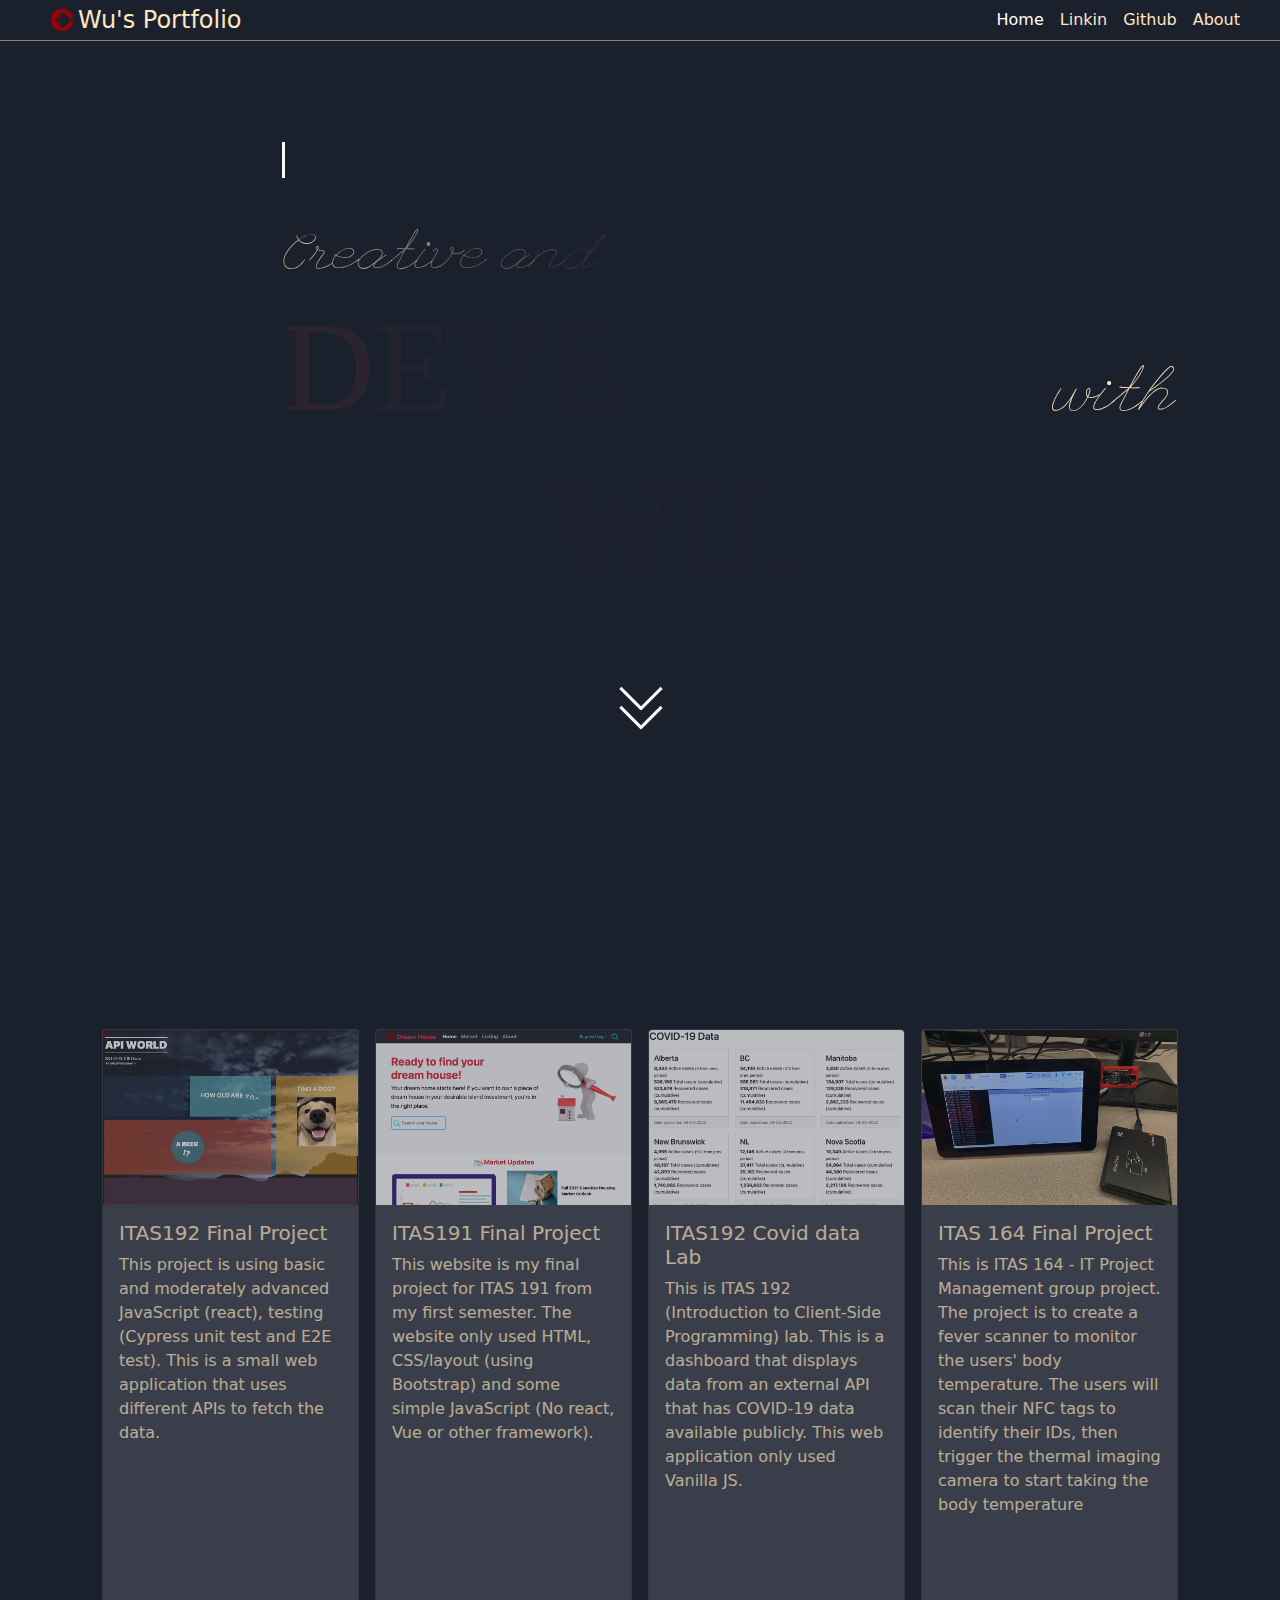
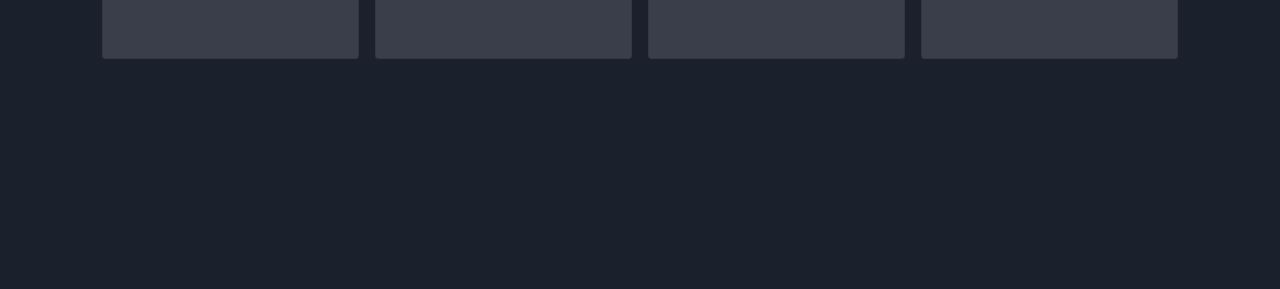
==== index.html @ e1b8adb7 "fixed folder name" ====
<!DOCTYPE html>
<html lang="en">

<head>
  <meta charset="UTF-8" />
  <meta http-equiv="X-UA-Compatible" content="IE=edge" />
  <meta name="viewport" content="width=device-width, initial-scale=1.0" />
  <link href="src/css/mystyle.css" rel="stylesheet" />
  <link href="src/css/bootstrap.min.css" rel="stylesheet" />
  <title>Wu's Portfolio</title>
  <link rel="preconnect" href="https://fonts.googleapis.com">
  <link rel="preconnect" href="https://fonts.gstatic.com" crossorigin>
  <link href="https://fonts.googleapis.com/css2?family=League+Script&display=swap" rel="stylesheet">
  <link rel="stylesheet" href="https://fonts.googleapis.com/css?family=Audiowide|Sofia|Trirong">
</head>

<body>

  <header class="sticky-top">
    <div class="d-flex flex-column flex-md-row align-items-center box-banner">
      <a href="/" class="ms-lg-5 d-flex align-items-center nav-text-color text-decoration-none">
        <img src="src/imgs/logo.png" width="30px" height="30px" />
        <span class="fs-4">Wu's Portfolio</span>
      </a>

      <nav class="d-inline-flex ms-md-auto me-lg-4">
        <a class="me-3 py-2 nav-text-color-actived text-decoration-none" href="index.html">Home</a>
        <a class="me-3 py-2 nav-text-color text-decoration-none"
          href="https://www.linkedin.com/in/zhipengwu90">Linkin</a>
        <a class="me-3 py-2 nav-text-color text-decoration-none" href="https://github.com/zhipengwu90">Github</a>
        <a class="me-3 py-2 nav-text-color text-decoration-none" href="about.html">About</a>

      </nav>
    </div>

  </header>

  <section>
    <div class="container ">
      <div class="big_banner">


        <h1 class="ml11 hello_w">
          <span class="text-wrapper">
            <span class="line line1"></span>
            <span class="letters">Hello World</span>
          </span>
        </h1>
        <div class="ml2 creat_innov">Creative and Innovative</div>
        <div class=" ml3 develper text-uppercase">Developer</div> <span class="small_with text-lowercase">with</span>
        <div class="mll3 wu text-uppercase">Wu.</div>

        <div class="center-con ">
          <a href="#section2">
            <div class="round">

              <span class="arrow"></span>
              <span class="arrow"></span>
              <span class="arrow"></span>
              <span class="arrow"></span>

            </div>
          </a>
        </div>

      </div>
      <!-- <div class="row align-items-center min-vh-75 min-vh-xl-100 bg_banner">
          <div id="developer" class=" text-md-center ms-lg-5 ">
            <h1 class="lh-sm text-uppercase text-light">
              NEW <br class="d-none d-xxl-block" />
              Exploding
            </h1>
            <div class="mainTittle">
              <h1 class="display-1 text-uppercase text-dark">CREATIVE</h1>
              <h1 class="display-1 text-uppercase text-dark">developer</h1>
            </div>
          </div>
          <div id="myName" class="col-12 text-end">
            <h1
              class="display-3 text-uxppercase text-dark font-weight-bold pe-5"
            >
              Zhipeng Wu
            </h1>

            <h1 class="display-1 text-uppercase text-dark pe-5">↓</h1>
          </div>
        </div>
      </div> -->
      <div class="container mb-5" id="section2">
        <div class="wrapper">

          <div class="card m-2">
            <a href="https://zhipengwu90.github.io/ITAS192_Final_Project/" class="text-decoration-none">
              <img src="src/imgs/api-word.png" class="card-img-top" alt="...">
              <div class="card-body">
                <h5 class="card-title">ITAS192 Final Project</h5>
                <p class="card-text mb-1">This project is using basic and moderately advanced JavaScript (react),
                  testing (Cypress unit test and E2E test). This is a small web application that uses different APIs to
                  fetch the data. </p>

              </div>
            </a>
          </div>
          <div class="card m-2 ">
            <a href="https://zhipengwu90.github.io/ITAS191/index.html" class="text-decoration-none">
              <img src="src/imgs/dream_house.png" class="card-img-top" alt="...">
              <div class="card-body">
                <h5 class="card-title">ITAS191 Final Project</h5>
                <p class="card-text mb-1">This website is my final project for ITAS 191 from my first semester. The
                  website only used HTML, CSS/layout (using Bootstrap) and some simple JavaScript (No react, Vue or
                  other framework). </p>

              </div>
            </a>
          </div>
          <div class="card m-2 ">
            <a href="https://zhipengwu90.github.io/ITAS192_Covid_data/" class="text-decoration-none">
              <img src="src/imgs/covid-data.png" class="card-img-top" alt="...">
              <div class="card-body ">
                <h5 class="card-title">ITAS192 Covid data Lab</h5>
                <p class="card-text mb-1">This is ITAS 192 (Introduction to Client-Side Programming) lab. This is a
                  dashboard that displays data from an external API that has COVID-19 data available publicly. This web
                  application only used Vanilla JS.</p>

              </div>
            </a>
          </div>
          <div class="card m-2 ">
            <a href="https://github.com/zhipengwu90/FeverScanner" class="text-decoration-none">
              <img src="src/imgs/fever_scanner.jpg" class="card-img-top" alt="...">
              <div class="card-body ">
                <h5 class="card-title">ITAS 164 Final Project</h5>
                <p class="card-text mb-1">This is ITAS 164 - IT Project Management group project. The project is to
                  create a fever scanner to monitor the users' body temperature. The users will scan their NFC tags to
                  identify their IDs, then trigger the thermal imaging camera to start taking the body temperature</p>
                <!-- <a href="https://github.com/zhipengwu90/FeverScanner" class="btn btn-primary">More</a> -->
              </div>
            </a>
          </div>

        </div>

      </div>

    </div>




  </section>


</body>


<script src="src/JS/bootstrap.bundle.js"></script>
<script src="src/JS/anime.min.js"></script>
<script src="src/JS/anime.js"></script>
<script src="src/JS/myjs.js"></script>

</html>
---- src/css/mystyle.css ----
/* #developer {
    padding-top: 110px;
  }
  
  @media (max-width: 992px) {
    #developer {
      padding-top: 30px;
    }
  }

  .mainTittle h1:last-child{
    position: relative;
    top: -30px;
} */
/* nav bar */
header {
  background-color: rgba(27, 32, 45, 1);
}

.nav-text-color{
  color: rgba(255, 230, 193, 1);
}

.nav-text-color-actived{
  color:rgba(255, 255, 255, 1);
}
.nav-text-color:hover{
  color: rgb(255, 255, 255);
}
/* nav bar under line */
.box-banner{
  border-bottom: 1px solid rgba(255, 230, 193, 0.5);;
}
/* background color */

body{
    background-color: rgba(27, 32, 45, 1) !important;
}

/* banner position */
.big_banner {
  padding-top: 100px;
  overflow: hidden;
  height: 100vh;
}
@media (max-width: 992px) {
  .big_banner {
    padding-top: 130px;
  }
}
/* hello world */
.hello_w {
  position: relative;

  left: 200px;

  color: rgb(255, 255, 255);
  font-size: 2em;
  font-family: "Audiowide", sans-serif;
}
/* creative and inovation */
.creat_innov {
  
  position: relative;
  left: 200px;
  top: 30px;
  color: rgba(255, 230, 193, 1);
  font-size: 3.5em;
  font-family: "League Script", cursive;
}

/* .small_and {
  color: rgba(255, 230, 193, 1);
  font-size: 0.4em;
  font-family: "Times New Roman", serif;
} */

.develper {
  position: relative;
  left: 200px;
  display: inline-block;

  color: rgba(255, 95, 90, 1);
  font-size: 8em;
  font-family: "Times New Roman", serif;
}
.small_with {
  position: relative;
  left: 220px;
  color: rgba(255, 230, 193, 1);
  font-size: 4em;
  font-family: "League Script", cursive;
}

.wu {
  color: rgba(255, 95, 90, 1);
  font-size: 8em;
  font-family: "Times New Roman", serif;
  text-align: right;
  position: relative;
  bottom: 30px;
  right: 400px;
}

@media (max-width: 992px) {
  .hello_w {
    position: relative;
    text-align: left;
    left: 35px;
    font-size: 1em;
  }
  .creat_innov {
    position: relative;
    text-align: center;
    top: 0px;
    left: 0px;
    font-size: 2em;
  }
/* 
  .small_and {
    color: rgba(255, 230, 193, 1);
    font-size: 0.4em;
    font-family: "Times New Roman", serif;
  } */

  .develper {
    position: relative;
    text-align: center;
    font-size: 3em;
    left: 0px;
    font-family: "Times New Roman", serif;
  }
  .small_with {
    position: relative;
    left: 10px;
    color: rgba(255, 230, 193, 1);
    font-size: 2em;
    font-family: "League Script", cursive;
  }
  .wu {
    font-size: 3em;
    text-align: right;
    position: relative;
    left: 0px;
    bottom: 0px;
  }
}



/* scroll arrow  */
html {
  scroll-behavior: smooth;
}
.center-con {
  display: flex;
  align-items: center;
  justify-content: center;
}

.round {
    position: relative;
    
    width: 100px;
    height: 100px;
    border-radius: 100%;

}

.arrow {
    z-index: 999;
    height: 3px;
    margin:1px;
    width: 30px;
    background: #fff;
    transition: 0.4s ease;
}

.arrow:first-child {
    display: block;
    position: absolute;
    transform: rotate(45deg);
    left: 25%;
    bottom: 35%;
}

.arrow:nth-child(2) {
    display: block;
    position: absolute;
    transform: rotate(-45deg);
    left: 45%;
    bottom: 35%;
}

.arrow:nth-child(3) {
    display: block;
    position: absolute;
    transform: rotate(45deg);
    left: 25%;
    bottom: 54%;
}

.arrow:nth-child(4) {
    display: block;
    position: absolute;
    transform: rotate(-45deg);
    left: 45%;
    bottom: 54%;
}

.round:hover .arrow:nth-child(1) {
    transform: rotate(-135deg);
}

.round:hover .arrow:nth-child(2) {
    transform: rotate(135deg);
}

.round:hover .arrow:nth-child(3) {
    transform: rotate(225deg);
}

.round:hover .arrow:nth-child(4) {
    transform: rotate(-225deg);
}




/* hello world */
.ml11 .line {
  opacity: 0;
  position: absolute;
  left: 0;
  height: 100%;
  width: 3px;
  background-color: #fff;
  transform-origin: 0 50%;
}

.ml11 .line1 { 
  top: 0; 
  left: 0;
}
.ml11 .letter {
  display: inline-block;
  line-height: 1em;
}

#section2{
  height: 100vh;
}
.wrapper{
  padding-top: 80px;
  display: flex;
  flex-direction: row;
  align-items: center;
  justify-content: center;

}


.card{
  width: 300px;
  height: 70vh;
  overflow: auto;
  background-color: rgba(255,255,255,0.2) !important;
  opacity: 0.7;
}


@media (max-width: 992px) {
  .wrapper {
   flex-wrap:wrap;
  }
  .card{
    height: 60vh;
  }
}

@media (max-width: 700px) {

  .card{
    height: 100%;
  }
}

.card:hover{
  transition: all 0.5s ease-in-out;

  opacity: 1;
}

.card-body{
  color: rgba(255, 230, 193, 1) !important;
  
} 

@media (max-width: 992px) {
.section2{
  visibility: hidden;
}
}


.wrapper3{
  margin-top: 40px;
}

.aboutMe{
  color: rgba(255, 230, 193, 1) !important;
}

.myPic{
  height: 240px;
  float: right;
}




/* creative and inovation */
.about {
  
  position: relative;
  
  top: 30px;
  color: rgba(255, 230, 193, 1);
  font-size: 3.5em;
  font-family: "League Script", cursive;
}

.myName {
  position: relative;

  color: rgba(255, 95, 90, 1);
  font-size: 8em;
  font-family: "Times New Roman", serif;
}
.introduction{
    position: relative;
    width: 50%;
}

@media (max-width: 992px) {
 
  .about {


    top: 0px;
    left: 0px;
    font-size: 2em;
  }


  .myName {


    font-size: 2em;
    left: 0px;
    font-family: "Times New Roman", serif;
  }
  .introduction{
    position: relative;
    width: 100%;
}

}
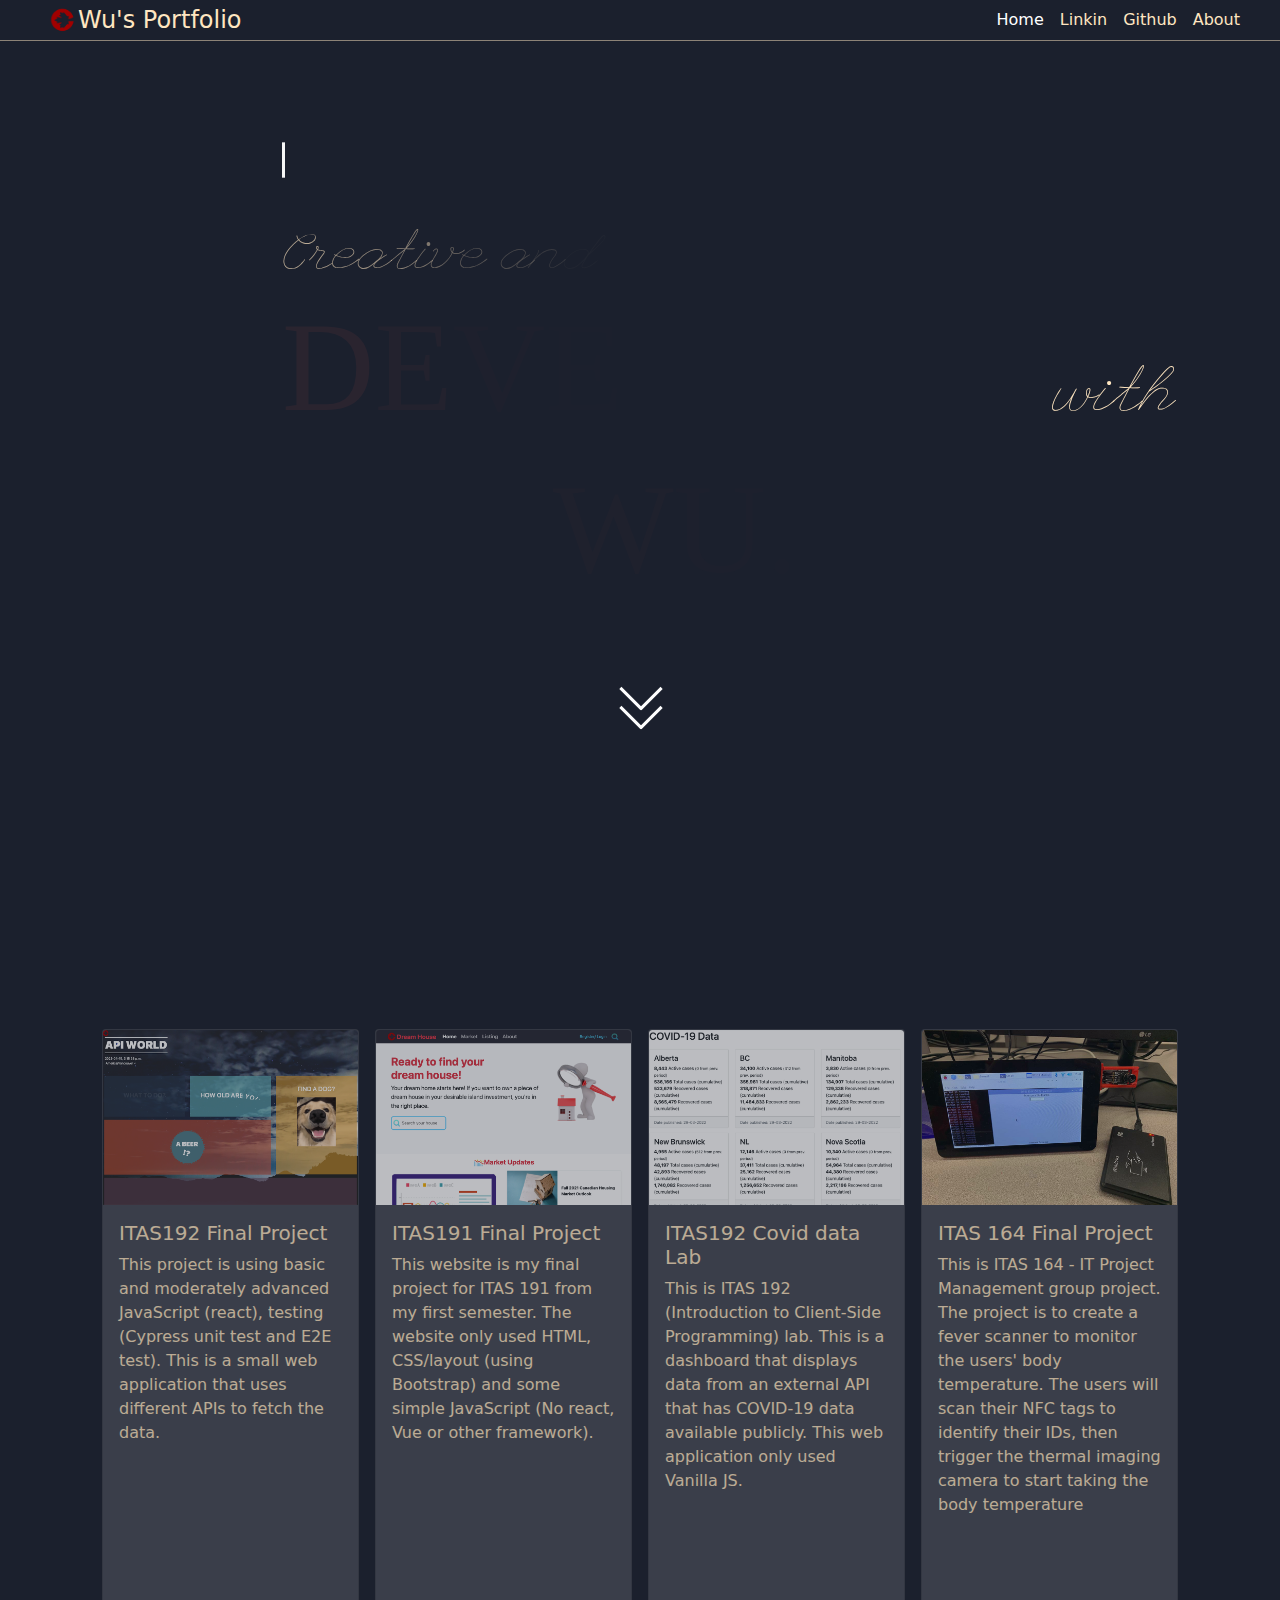
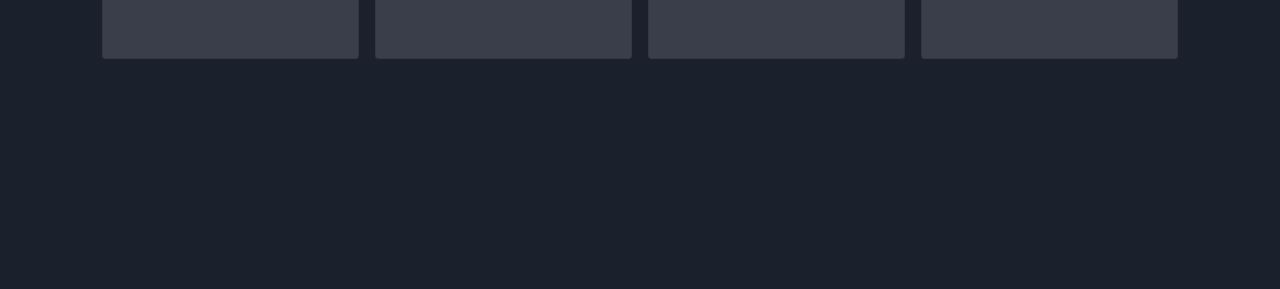
==== commit 7939aae6: "delect extra code" ====
--- a/index.html
+++ b/index.html
@@ -64,28 +64,7 @@
         </div>
 
       </div>
-      <!-- <div class="row align-items-center min-vh-75 min-vh-xl-100 bg_banner">
-          <div id="developer" class=" text-md-center ms-lg-5 ">
-            <h1 class="lh-sm text-uppercase text-light">
-              NEW <br class="d-none d-xxl-block" />
-              Exploding
-            </h1>
-            <div class="mainTittle">
-              <h1 class="display-1 text-uppercase text-dark">CREATIVE</h1>
-              <h1 class="display-1 text-uppercase text-dark">developer</h1>
-            </div>
-          </div>
-          <div id="myName" class="col-12 text-end">
-            <h1
-              class="display-3 text-uxppercase text-dark font-weight-bold pe-5"
-            >
-              Zhipeng Wu
-            </h1>
 
-            <h1 class="display-1 text-uppercase text-dark pe-5">↓</h1>
-          </div>
-        </div>
-      </div> -->
       <div class="container mb-5" id="section2">
         <div class="wrapper">
 
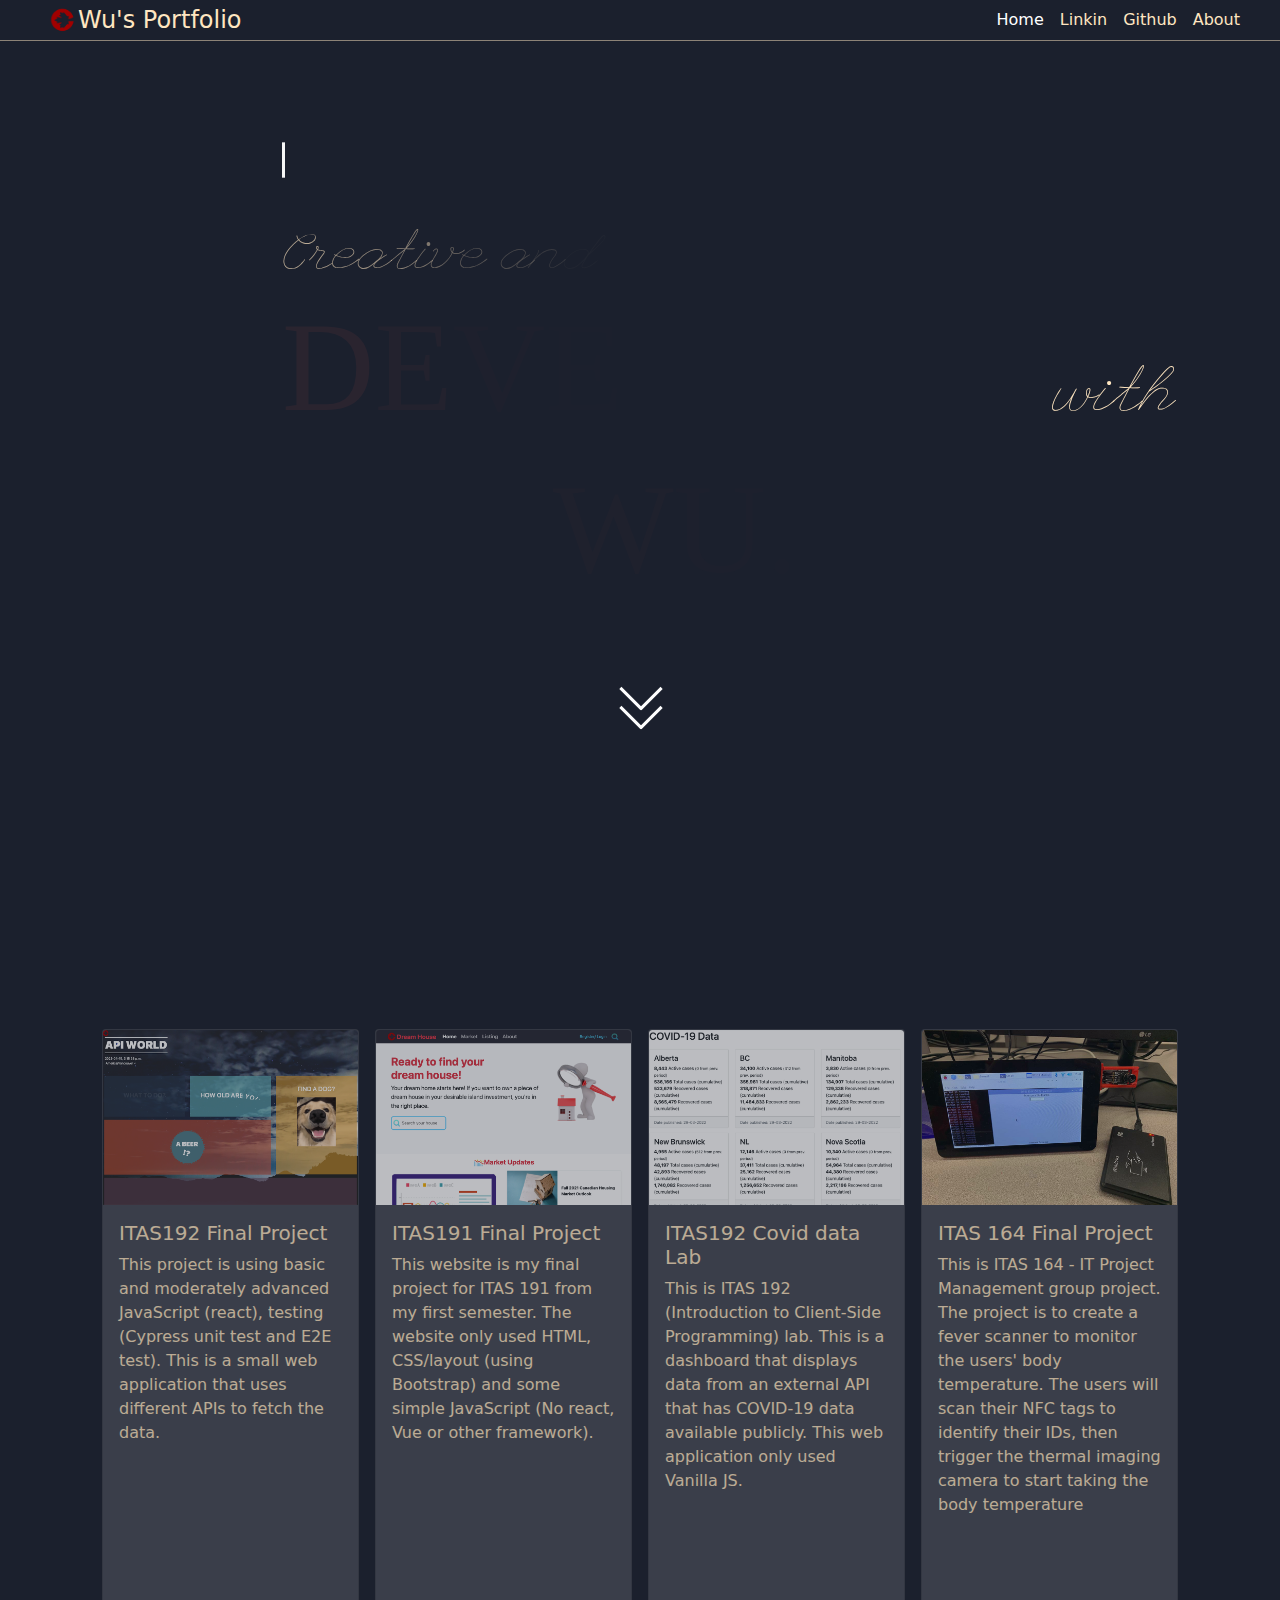
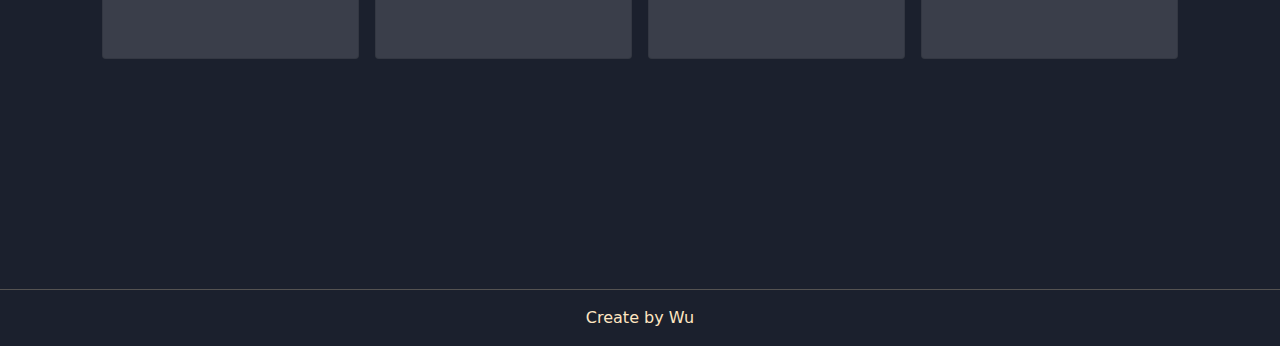
==== commit d6016415: "website update" ====
--- a/index.html
+++ b/index.html
@@ -127,6 +127,15 @@
 
 
   </section>
+  <hr class="text-color-default">
+  <div class="container-fluid">
+
+    <footer class="text-center">
+      <div class="pb-3  text-color-default">
+        Create by Wu
+      </div>
+    </footer>
+  </div>
 
 
 </body>
--- a/src/css/mystyle.css
+++ b/src/css/mystyle.css
@@ -332,7 +332,6 @@
 
 .myName {
   position: relative;
-
   color: rgba(255, 95, 90, 1);
   font-size: 8em;
   font-family: "Times New Roman", serif;
@@ -352,10 +351,7 @@
     font-size: 2em;
   }
 
-
   .myName {
-
-
     font-size: 2em;
     left: 0px;
     font-family: "Times New Roman", serif;
@@ -365,4 +361,9 @@
     width: 100%;
 }
 
+}
+
+
+.text-color-default{
+  color: rgba(255, 230, 193, 1) !important;
 }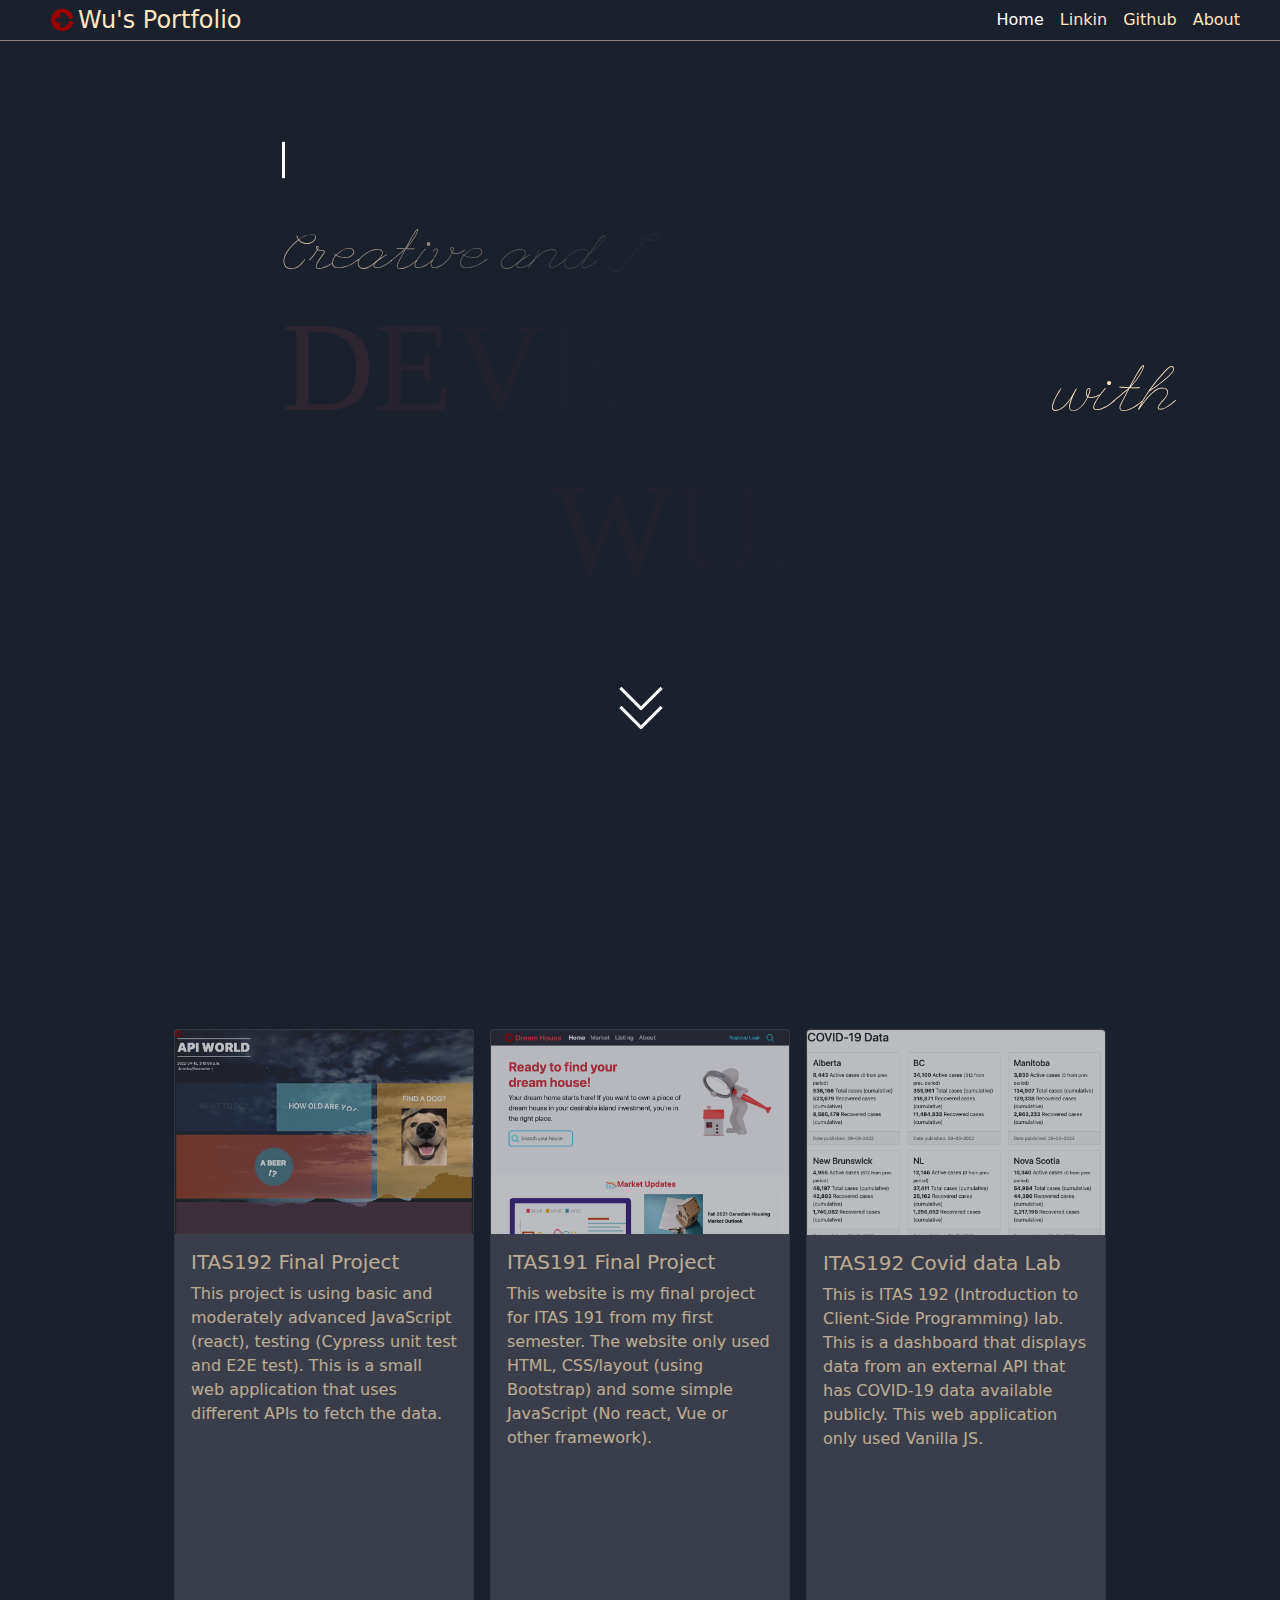
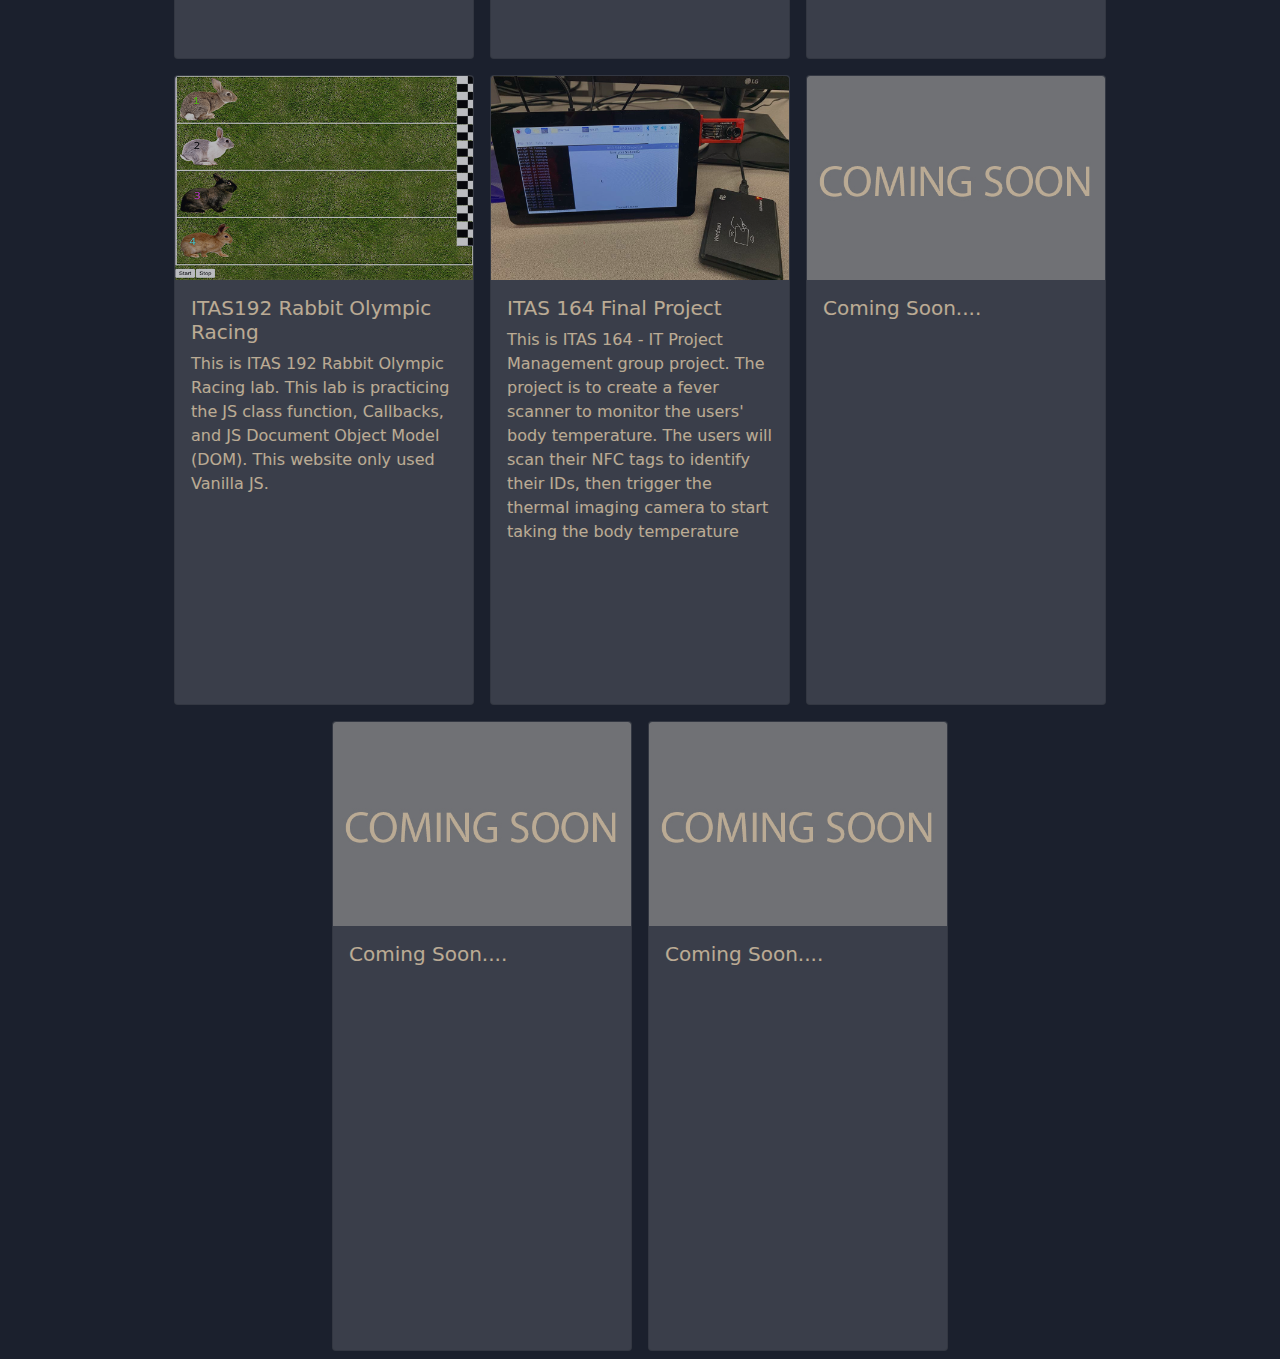
==== commit 4832370d: "website update" ====
--- a/index.html
+++ b/index.html
@@ -67,7 +67,7 @@
 
       <div class="container mb-5" id="section2">
         <div class="wrapper">
-
+          <!-- API world -->
           <div class="card m-2">
             <a href="https://zhipengwu90.github.io/ITAS192_Final_Project/" class="text-decoration-none">
               <img src="src/imgs/api-word.png" class="card-img-top" alt="...">
@@ -80,6 +80,7 @@
               </div>
             </a>
           </div>
+          <!-- Dream House -->
           <div class="card m-2 ">
             <a href="https://zhipengwu90.github.io/ITAS191/index.html" class="text-decoration-none">
               <img src="src/imgs/dream_house.png" class="card-img-top" alt="...">
@@ -92,6 +93,7 @@
               </div>
             </a>
           </div>
+          <!-- Covid data -->
           <div class="card m-2 ">
             <a href="https://zhipengwu90.github.io/ITAS192_Covid_data/" class="text-decoration-none">
               <img src="src/imgs/covid-data.png" class="card-img-top" alt="...">
@@ -104,6 +106,19 @@
               </div>
             </a>
           </div>
+          <!-- rabbit data -->
+          <div class="card m-2 ">
+            <a href="https://zhipengwu90.github.io/ITAS192_Rabbit_Lab/" class="text-decoration-none">
+              <img src="src/imgs/rabbit.jpg" class="card-img-top" alt="...">
+              <div class="card-body ">
+                <h5 class="card-title">ITAS192 Rabbit Olympic Racing</h5>
+                <p class="card-text mb-1">This is ITAS 192 Rabbit Olympic Racing lab. This lab is practicing the JS
+                  class function, Callbacks, and JS Document Object Model (DOM). This website only used Vanilla JS.</p>
+
+              </div>
+            </a>
+          </div>
+          <!-- Fever scanner -->
           <div class="card m-2 ">
             <a href="https://github.com/zhipengwu90/FeverScanner" class="text-decoration-none">
               <img src="src/imgs/fever_scanner.jpg" class="card-img-top" alt="...">
@@ -112,10 +127,45 @@
                 <p class="card-text mb-1">This is ITAS 164 - IT Project Management group project. The project is to
                   create a fever scanner to monitor the users' body temperature. The users will scan their NFC tags to
                   identify their IDs, then trigger the thermal imaging camera to start taking the body temperature</p>
-                <!-- <a href="https://github.com/zhipengwu90/FeverScanner" class="btn btn-primary">More</a> -->
+
               </div>
             </a>
           </div>
+
+          <!-- coming soon -->
+          <div class="card m-2 ">
+            <a href="https://github.com/zhipengwu90/FeverScanner" class="text-decoration-none">
+              <img src="src/imgs/coming_soon.jpg" class="card-img-top" alt="...">
+              <div class="card-body ">
+                <h5 class="card-title">Coming Soon....</h5>
+                <p class="card-text mb-1"></p>
+
+              </div>
+            </a>
+          </div>
+          <!-- coming soon -->
+          <div class="card m-2 ">
+            <a href="https://github.com/zhipengwu90/FeverScanner" class="text-decoration-none">
+              <img src="src/imgs/coming_soon.jpg" class="card-img-top" alt="...">
+              <div class="card-body ">
+                <h5 class="card-title">Coming Soon....</h5>
+                <p class="card-text mb-1"></p>
+
+              </div>
+            </a>
+          </div>
+          <!-- coming soon -->
+          <div class="card m-2 ">
+            <a href="https://github.com/zhipengwu90/FeverScanner" class="text-decoration-none">
+              <img src="src/imgs/coming_soon.jpg" class="card-img-top" alt="...">
+              <div class="card-body ">
+                <h5 class="card-title">Coming Soon....</h5>
+                <p class="card-text mb-1"></p>
+
+              </div>
+            </a>
+          </div>
+
 
         </div>
 
@@ -127,16 +177,6 @@
 
 
   </section>
-  <hr class="text-color-default">
-  <div class="container-fluid">
-
-    <footer class="text-center">
-      <div class="pb-3  text-color-default">
-        Create by Wu
-      </div>
-    </footer>
-  </div>
-
 
 </body>
 
--- a/src/css/mystyle.css
+++ b/src/css/mystyle.css
@@ -253,7 +253,7 @@
 .wrapper{
   padding-top: 80px;
   display: flex;
-  flex-direction: row;
+  flex-wrap: wrap;
   align-items: center;
   justify-content: center;
 
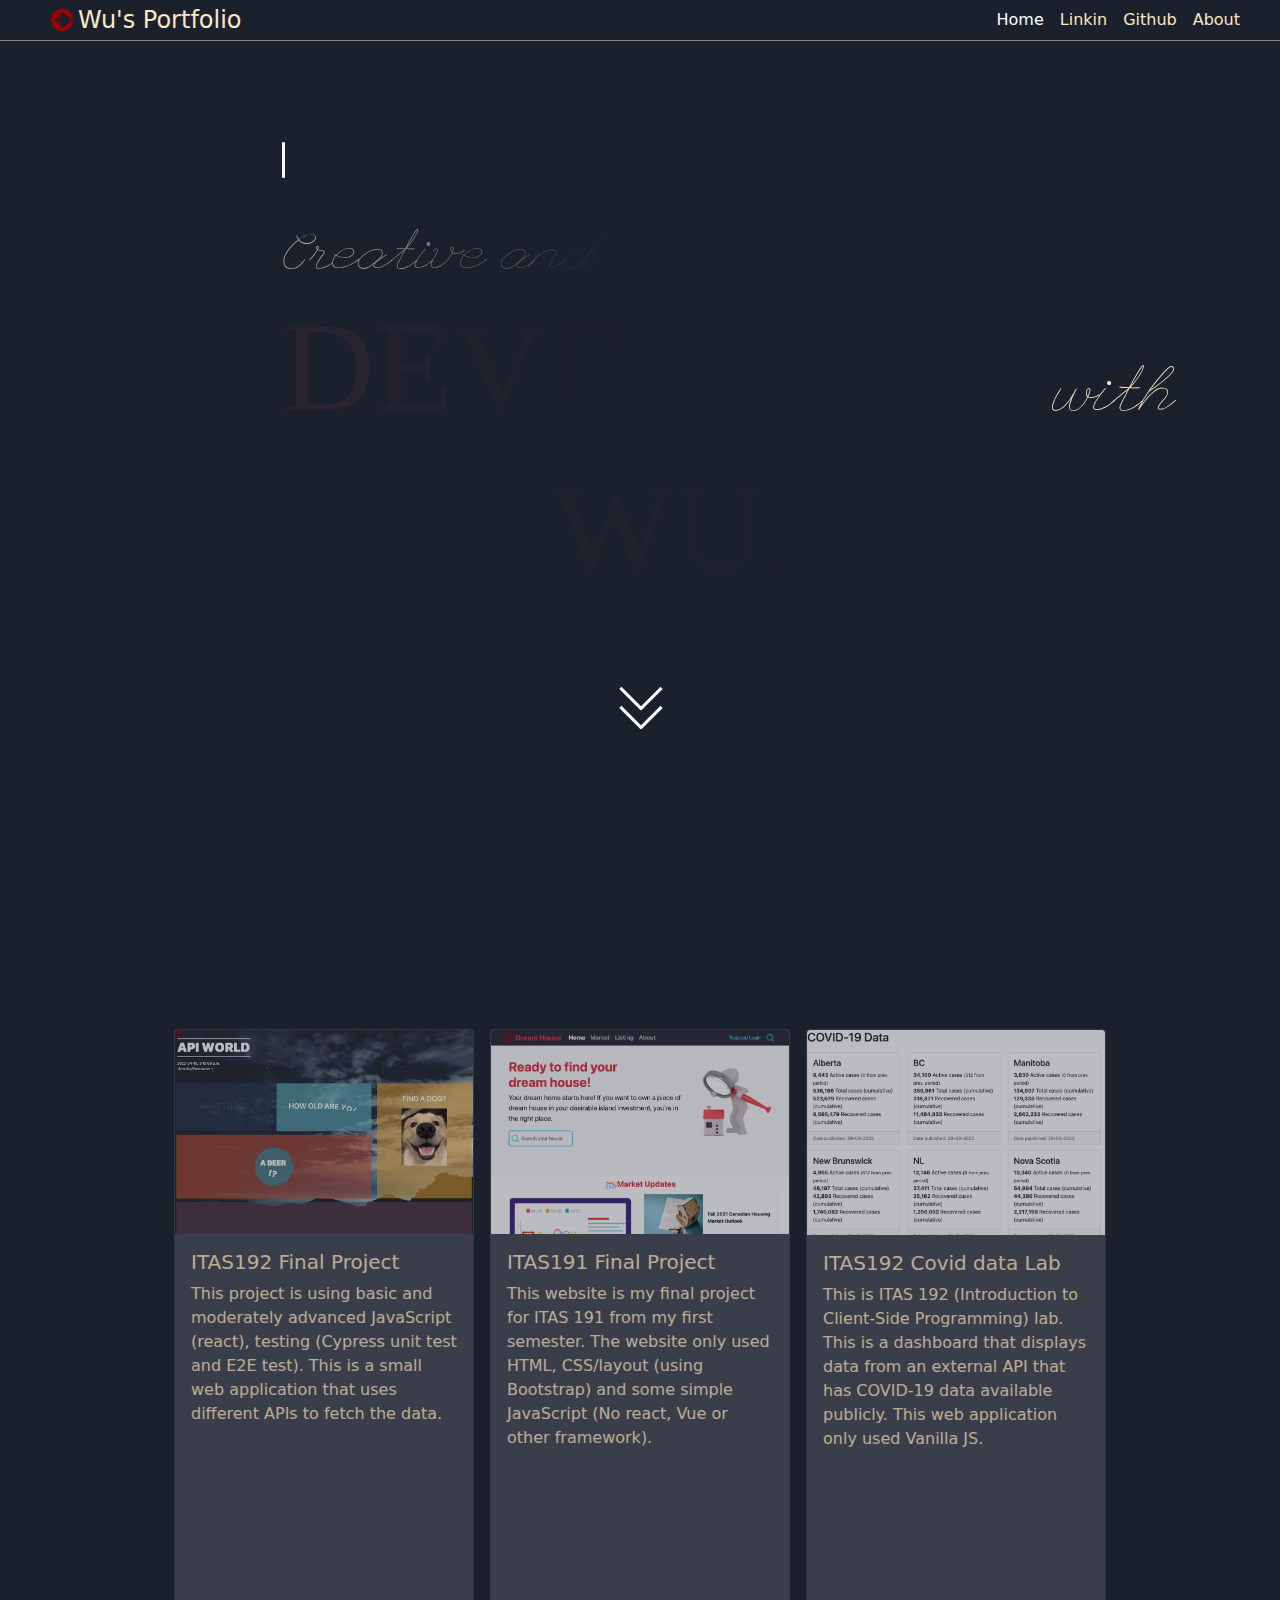
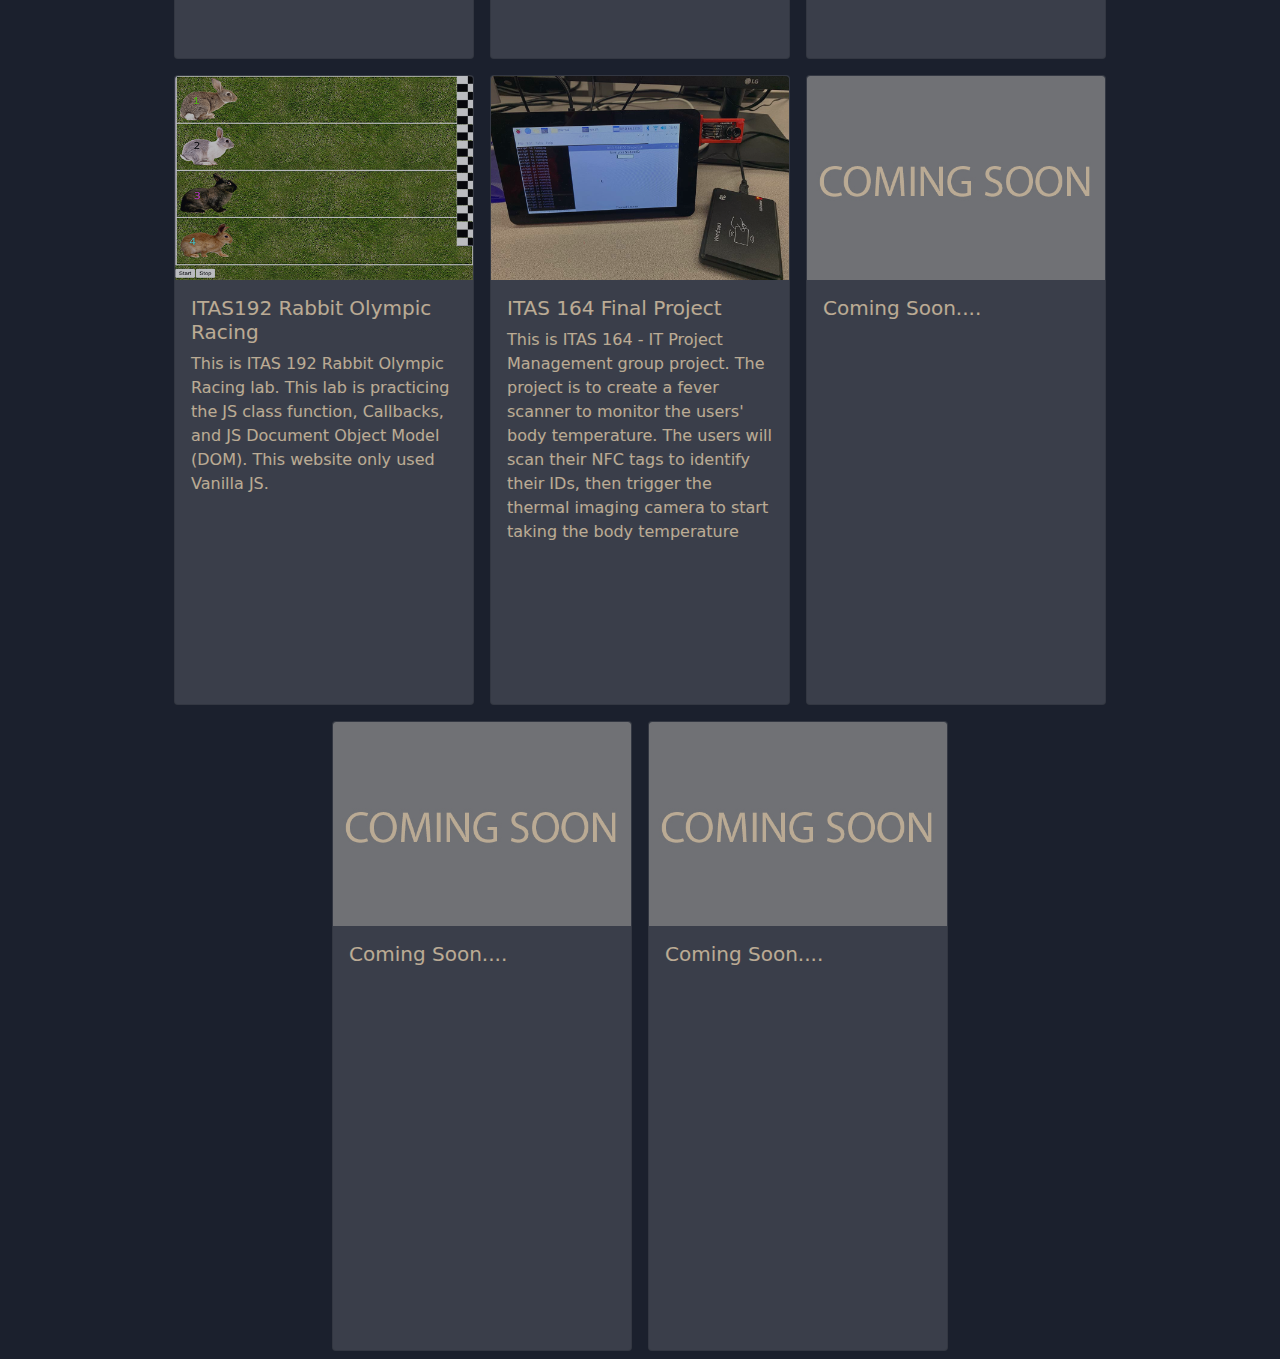
==== commit dd547a21: "website update" ====
--- a/index.html
+++ b/index.html
@@ -134,7 +134,7 @@
 
           <!-- coming soon -->
           <div class="card m-2 ">
-            <a href="https://github.com/zhipengwu90/FeverScanner" class="text-decoration-none">
+            <a href="#" class="text-decoration-none">
               <img src="src/imgs/coming_soon.jpg" class="card-img-top" alt="...">
               <div class="card-body ">
                 <h5 class="card-title">Coming Soon....</h5>
@@ -145,7 +145,7 @@
           </div>
           <!-- coming soon -->
           <div class="card m-2 ">
-            <a href="https://github.com/zhipengwu90/FeverScanner" class="text-decoration-none">
+            <a href="#" class="text-decoration-none">
               <img src="src/imgs/coming_soon.jpg" class="card-img-top" alt="...">
               <div class="card-body ">
                 <h5 class="card-title">Coming Soon....</h5>
@@ -156,7 +156,7 @@
           </div>
           <!-- coming soon -->
           <div class="card m-2 ">
-            <a href="https://github.com/zhipengwu90/FeverScanner" class="text-decoration-none">
+            <a href="#" class="text-decoration-none">
               <img src="src/imgs/coming_soon.jpg" class="card-img-top" alt="...">
               <div class="card-body ">
                 <h5 class="card-title">Coming Soon....</h5>
--- a/src/css/mystyle.css
+++ b/src/css/mystyle.css
@@ -261,11 +261,13 @@
 
 
 .card{
+  
   width: 300px;
   height: 70vh;
   overflow: auto;
   background-color: rgba(255,255,255,0.2) !important;
   opacity: 0.7;
+
 }
 
 
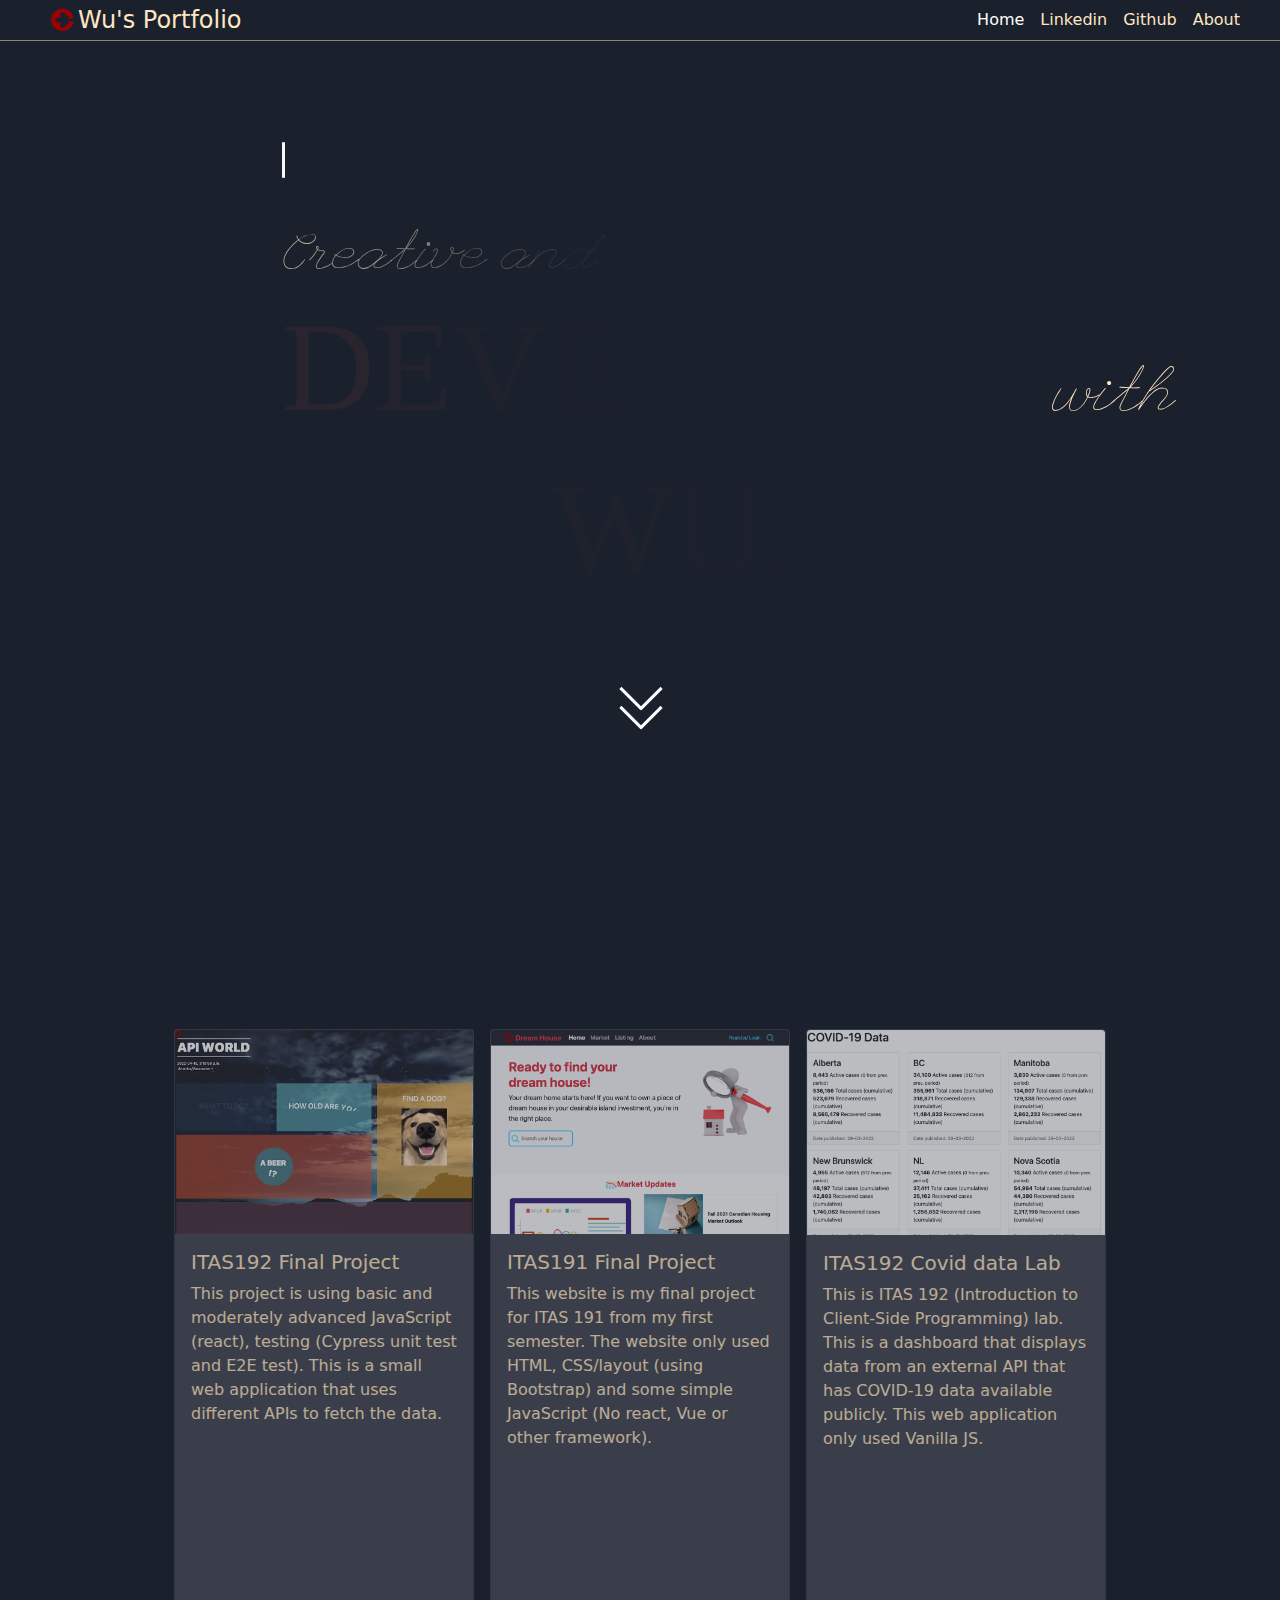
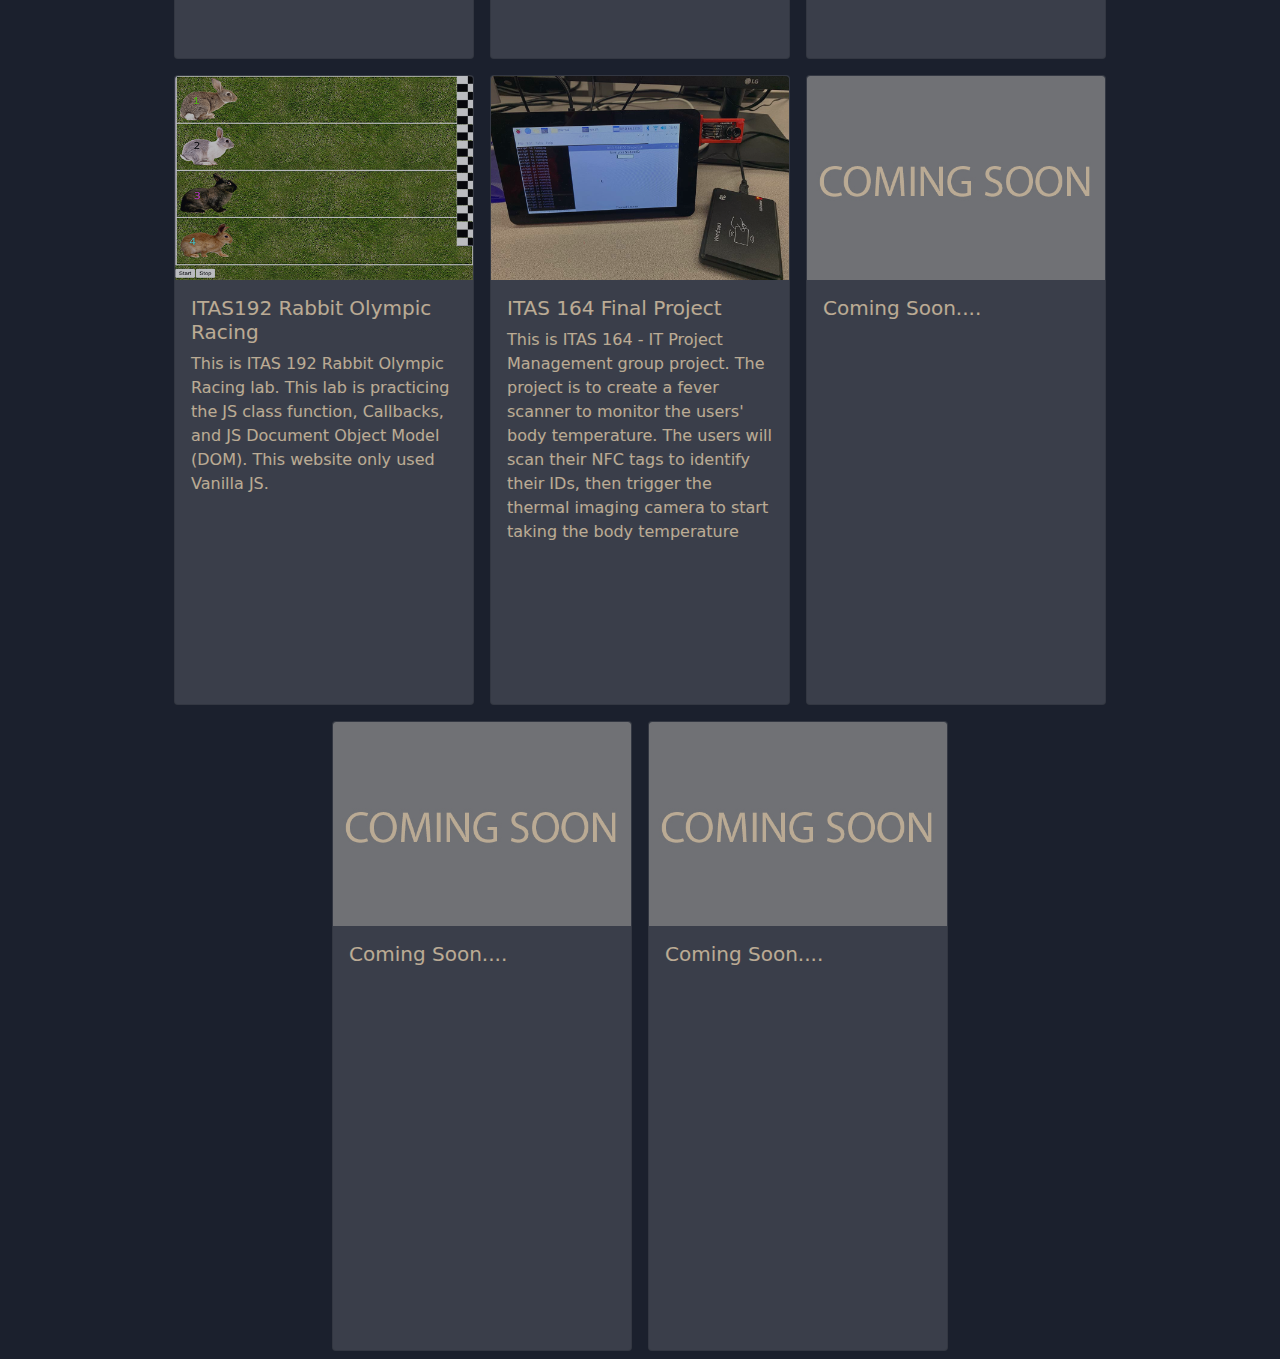
==== commit 18193383: "website update" ====
--- a/index.html
+++ b/index.html
@@ -26,7 +26,7 @@
       <nav class="d-inline-flex ms-md-auto me-lg-4">
         <a class="me-3 py-2 nav-text-color-actived text-decoration-none" href="index.html">Home</a>
         <a class="me-3 py-2 nav-text-color text-decoration-none"
-          href="https://www.linkedin.com/in/zhipengwu90">Linkin</a>
+          href="https://www.linkedin.com/in/zhipengwu90">Linkedin</a>
         <a class="me-3 py-2 nav-text-color text-decoration-none" href="https://github.com/zhipengwu90">Github</a>
         <a class="me-3 py-2 nav-text-color text-decoration-none" href="about.html">About</a>
 
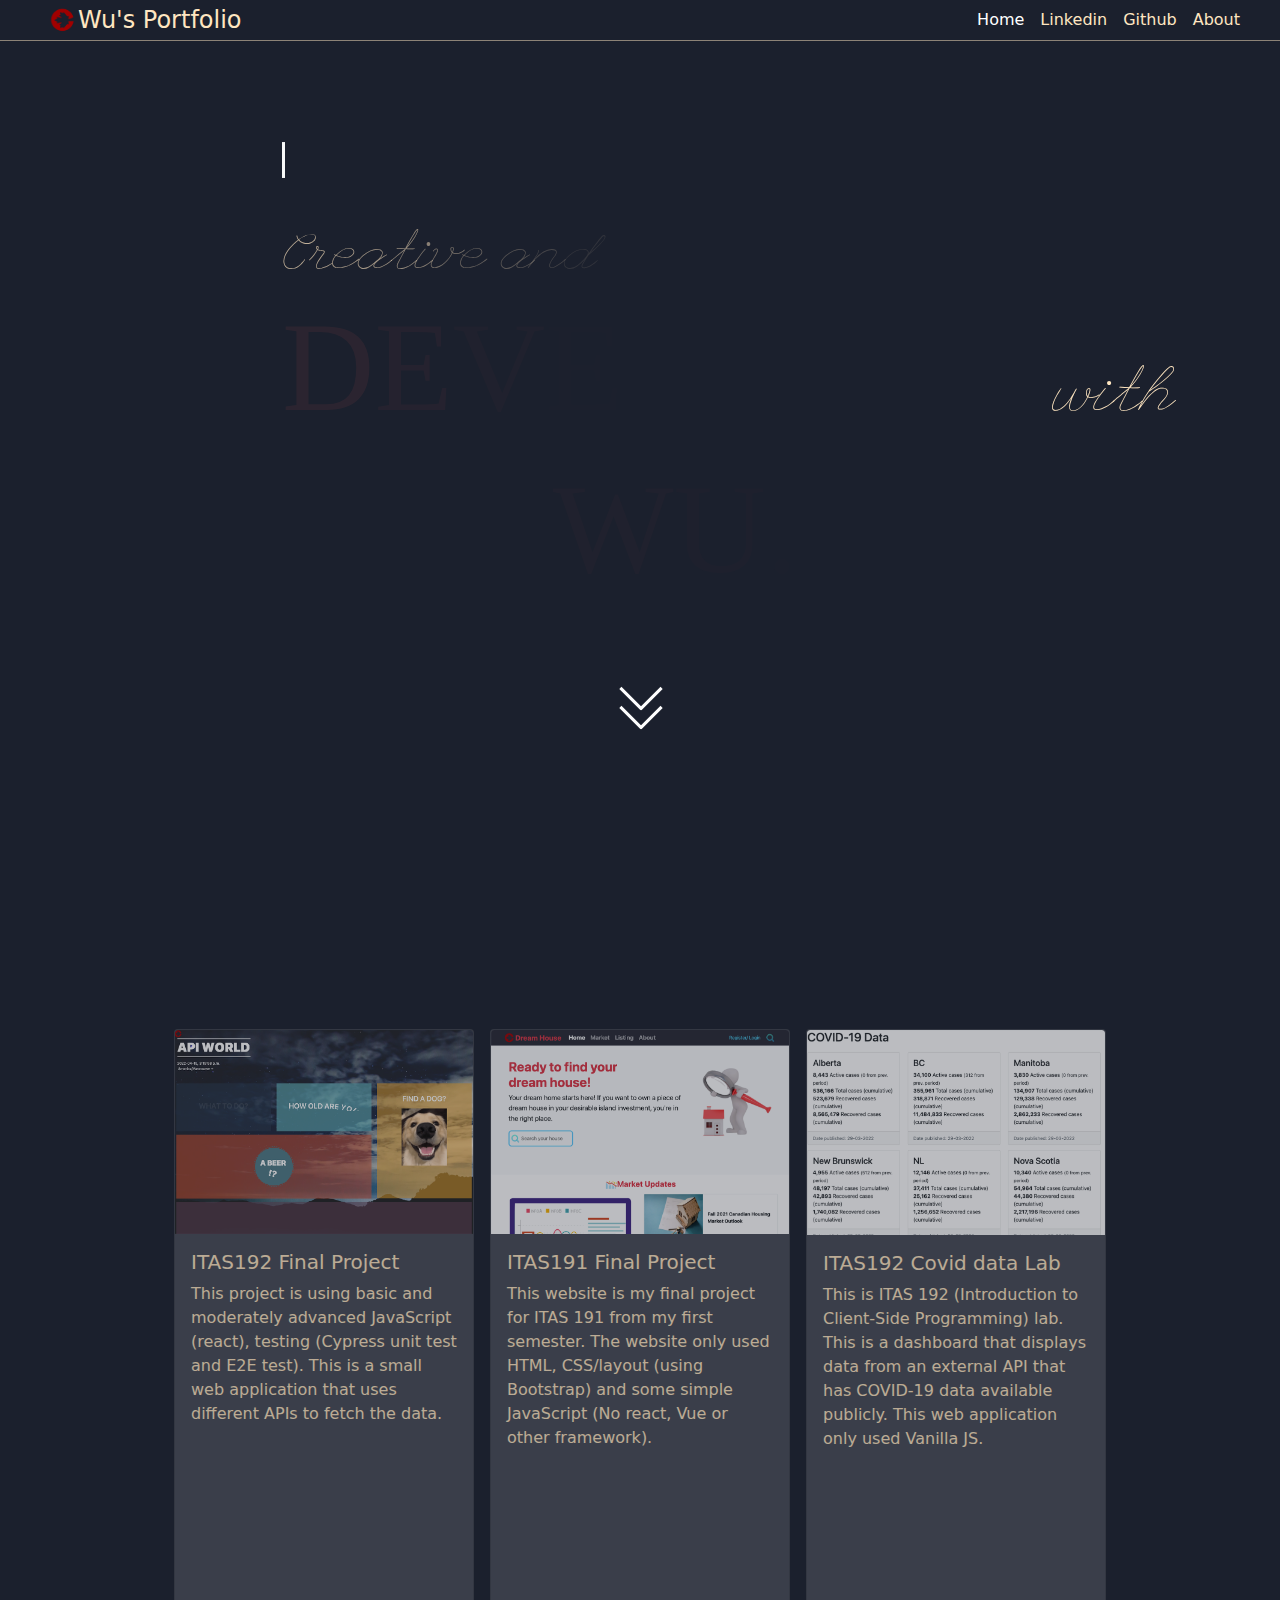
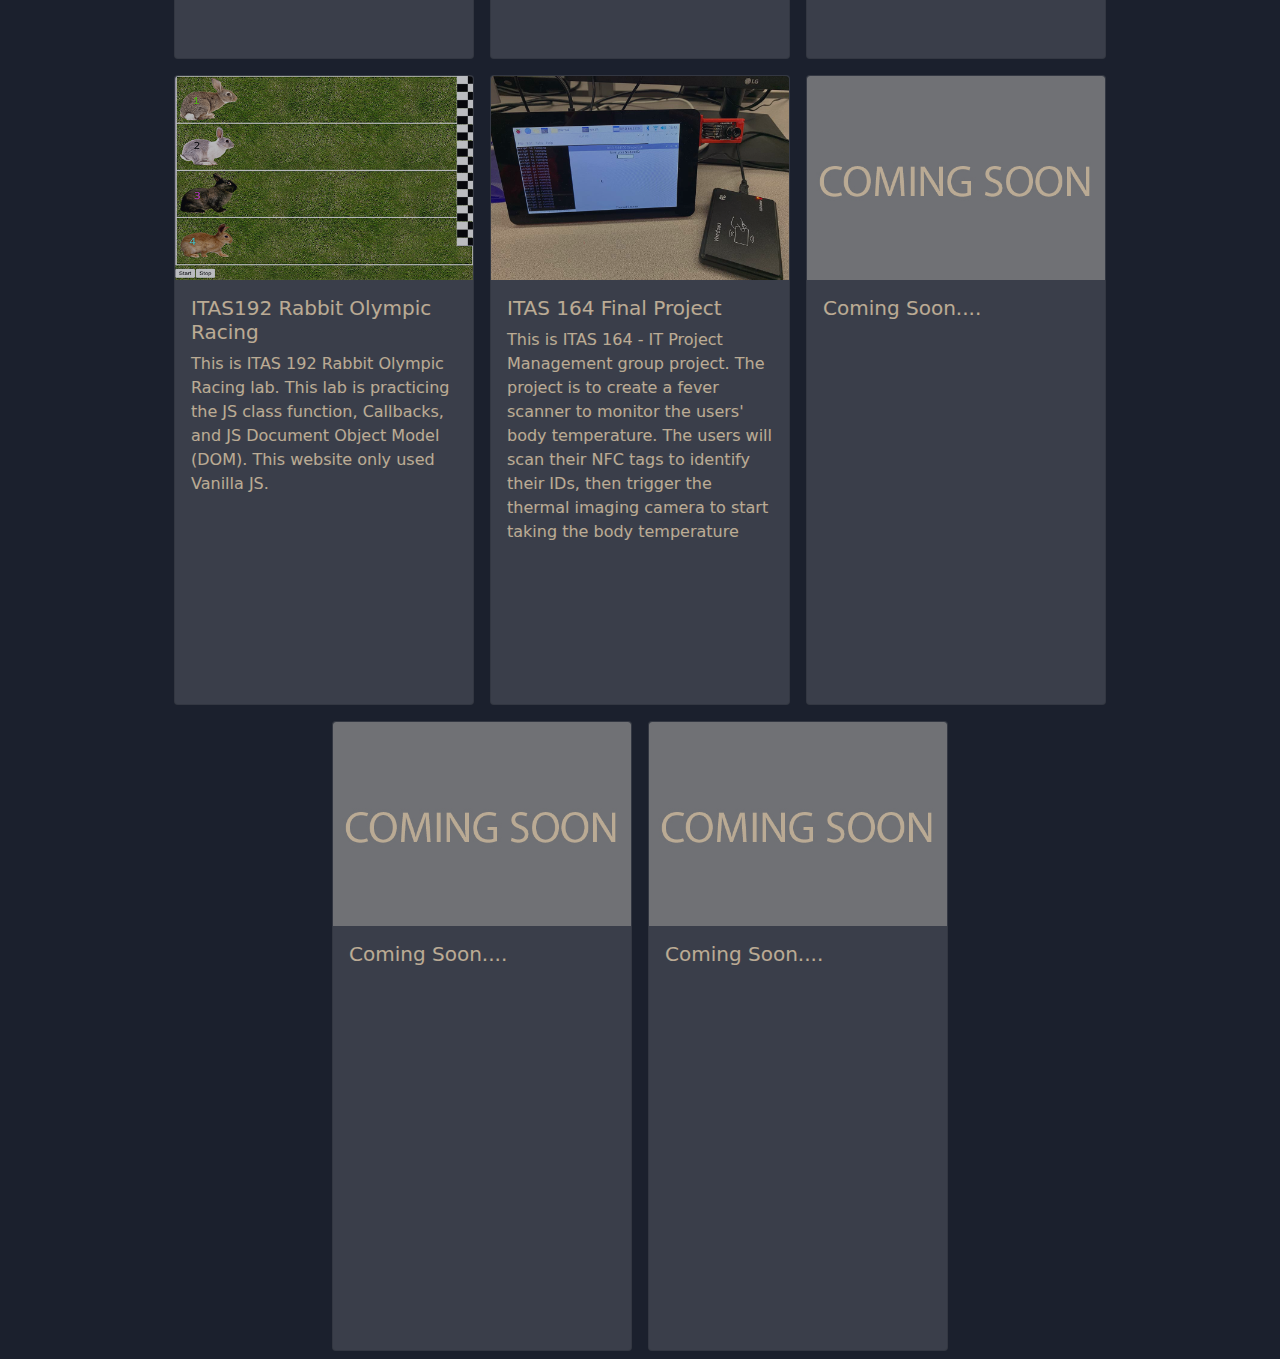
==== commit c0bc6f50: "website update" ====
--- a/index.html
+++ b/index.html
@@ -8,6 +8,7 @@
   <link href="src/css/mystyle.css" rel="stylesheet" />
   <link href="src/css/bootstrap.min.css" rel="stylesheet" />
   <title>Wu's Portfolio</title>
+  <link rel="icon" href="src/imgs/favicon.ico" type="image/x-icon">
   <link rel="preconnect" href="https://fonts.googleapis.com">
   <link rel="preconnect" href="https://fonts.gstatic.com" crossorigin>
   <link href="https://fonts.googleapis.com/css2?family=League+Script&display=swap" rel="stylesheet">
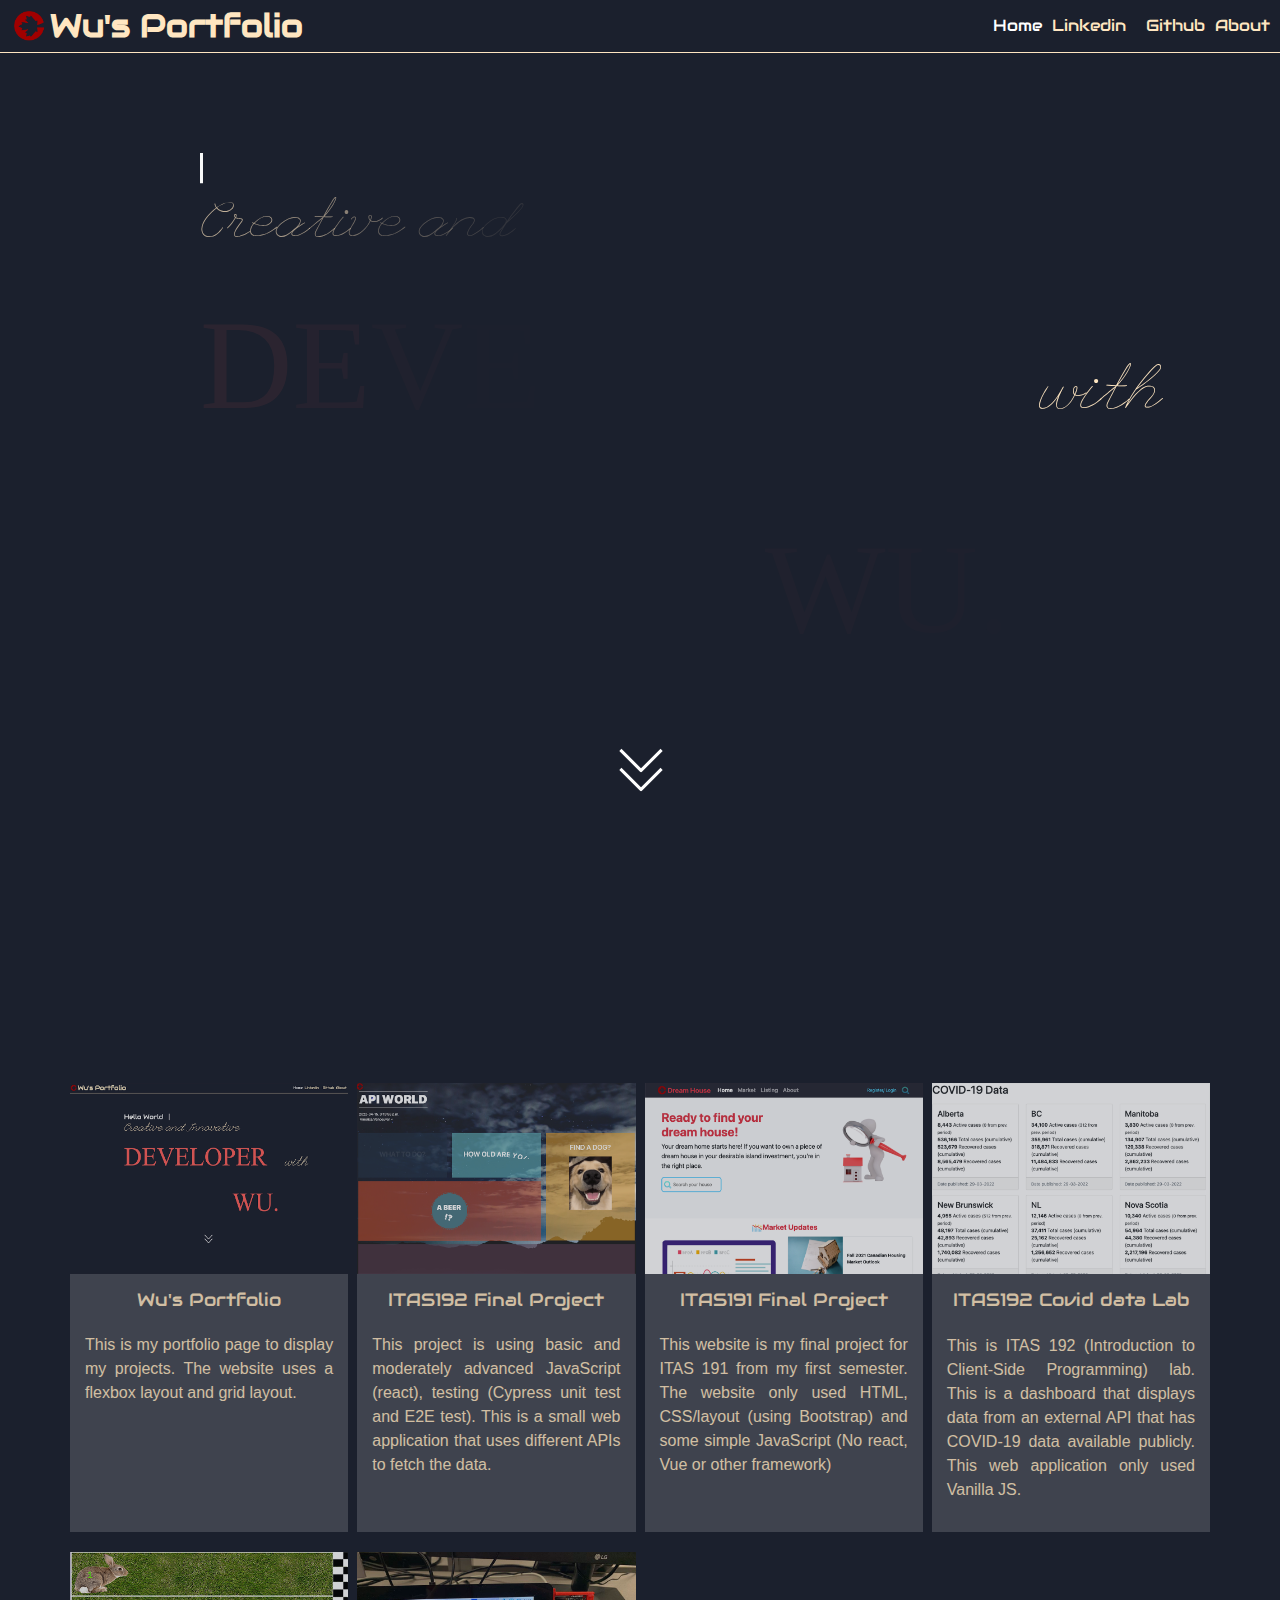
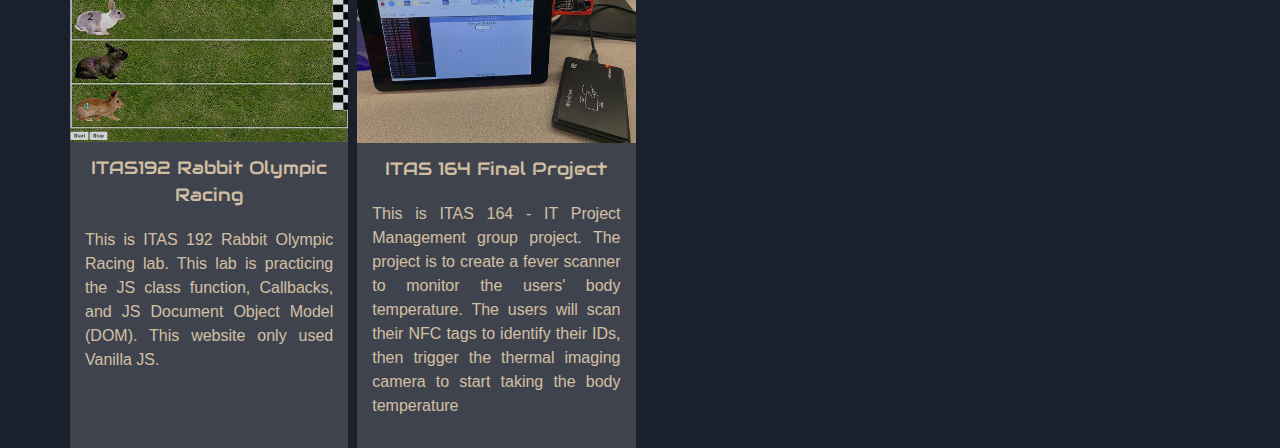
==== commit db84394f: "portfolio" ====
--- a/index.html
+++ b/index.html
@@ -6,7 +6,7 @@
   <meta http-equiv="X-UA-Compatible" content="IE=edge" />
   <meta name="viewport" content="width=device-width, initial-scale=1.0" />
   <link href="src/css/mystyle.css" rel="stylesheet" />
-  <link href="src/css/bootstrap.min.css" rel="stylesheet" />
+  <!-- <link href="src/css/bootstrap.min.css" rel="stylesheet" /> -->
   <title>Wu's Portfolio</title>
   <link rel="icon" href="src/imgs/favicon.ico" type="image/x-icon">
   <link rel="preconnect" href="https://fonts.googleapis.com">
@@ -17,22 +17,20 @@
 
 <body>
 
-  <header class="sticky-top">
-    <div class="d-flex flex-column flex-md-row align-items-center box-banner">
-      <a href="/" class="ms-lg-5 d-flex align-items-center nav-text-color text-decoration-none">
-        <img src="src/imgs/logo.png" width="30px" height="30px" />
-        <span class="fs-4">Wu's Portfolio</span>
-      </a>
+  <header class="nav">
 
-      <nav class="d-inline-flex ms-md-auto me-lg-4">
-        <a class="me-3 py-2 nav-text-color-actived text-decoration-none" href="index.html">Home</a>
-        <a class="me-3 py-2 nav-text-color text-decoration-none"
-          href="https://www.linkedin.com/in/zhipengwu90">Linkedin</a>
-        <a class="me-3 py-2 nav-text-color text-decoration-none" href="https://github.com/zhipengwu90">Github</a>
-        <a class="me-3 py-2 nav-text-color text-decoration-none" href="about.html">About</a>
+    <a href="/" class="logo_tittle">
+      <img src="src/imgs/logo.png" class="myLogo" alert="web logo" width="40px" height="40px" />
+      <span class="tittle">Wu's Portfolio</span>
+    </a>
+    <ul class="navList">
+      <li><a class="nav-text-color nav-text-color-actived" href="index.html">Home</a></li>
+      <li><a class="nav-text-color" href="https://www.linkedin.com/in/zhipengwu90">Linkedin<a></li>
+      <li><a class="nav-text-color" href="https://github.com/zhipengwu90">Github</a></li>
+      <li><a class="nav-text-color" href="about.html">About</a></li>
+    </ul>
 
-      </nav>
-    </div>
+
 
   </header>
 
@@ -66,113 +64,101 @@
 
       </div>
 
-      <div class="container mb-5" id="section2">
-        <div class="wrapper">
-          <!-- API world -->
-          <div class="card m-2">
-            <a href="https://zhipengwu90.github.io/ITAS192_Final_Project/" class="text-decoration-none">
+      <div class="container context" id="section2">
+        <!-- portfolio World -->
+        <div class="card">
+          <a href="http://code-master.ca/" class="text-decoration-none">
+            <div class="card-grid">
+
+              <img src="src/imgs/portfolio.png" class="card-img-top" alt="...">
+            </div>
+            <div class="card-grid">
+              <h5 class="card-title">Wu's Portfolio</h5>
+              <p class="card-text">This is my portfolio page to display my projects. The website uses a flexbox layout and grid layout.  </p>
+            </div>
+          </a>
+        </div>
+        <!-- API World -->
+        <div class="card">
+          <a href="https://zhipengwu90.github.io/ITAS192_Final_Project/" class="text-decoration-none">
+            <div class="card-grid">
+
               <img src="src/imgs/api-word.png" class="card-img-top" alt="...">
-              <div class="card-body">
-                <h5 class="card-title">ITAS192 Final Project</h5>
-                <p class="card-text mb-1">This project is using basic and moderately advanced JavaScript (react),
-                  testing (Cypress unit test and E2E test). This is a small web application that uses different APIs to
-                  fetch the data. </p>
+            </div>
+            <div class="card-grid">
+              <h5 class="card-title">ITAS192 Final Project</h5>
+              <p class="card-text">This project is using basic and moderately advanced JavaScript (react),
+                testing (Cypress unit test and E2E test). This is a small web application that uses different APIs to
+                fetch the data. </p>
+            </div>
+          </a>
+        </div>
+        <!-- dream house -->
+        <div class="card">
+          <a href="https://zhipengwu90.github.io/ITAS191/index.html" class="text-decoration-none">
 
-              </div>
-            </a>
-          </div>
-          <!-- Dream House -->
-          <div class="card m-2 ">
-            <a href="https://zhipengwu90.github.io/ITAS191/index.html" class="text-decoration-none">
+            <div class="card-grid">
               <img src="src/imgs/dream_house.png" class="card-img-top" alt="...">
-              <div class="card-body">
-                <h5 class="card-title">ITAS191 Final Project</h5>
-                <p class="card-text mb-1">This website is my final project for ITAS 191 from my first semester. The
-                  website only used HTML, CSS/layout (using Bootstrap) and some simple JavaScript (No react, Vue or
-                  other framework). </p>
+            </div>
+            <div class="card-grid">
 
-              </div>
-            </a>
-          </div>
-          <!-- Covid data -->
-          <div class="card m-2 ">
-            <a href="https://zhipengwu90.github.io/ITAS192_Covid_data/" class="text-decoration-none">
+              <h5 class="card-title">ITAS191 Final Project</h5>
+              <p class="card-text">This website is my final project for ITAS 191 from my first semester. The
+                website only used HTML, CSS/layout (using Bootstrap) and some simple JavaScript (No react, Vue or
+                other framework) </p>
+            </div>
+          </a>
+        </div>
+        <!-- covid data -->
+        <div class="card">
+          <a href="https://zhipengwu90.github.io/ITAS192_Covid_data/" class="text-decoration-none">
+            <div class="card-grid">
               <img src="src/imgs/covid-data.png" class="card-img-top" alt="...">
-              <div class="card-body ">
-                <h5 class="card-title">ITAS192 Covid data Lab</h5>
-                <p class="card-text mb-1">This is ITAS 192 (Introduction to Client-Side Programming) lab. This is a
-                  dashboard that displays data from an external API that has COVID-19 data available publicly. This web
-                  application only used Vanilla JS.</p>
+            </div>
+            <div class="card-grid">
+              <h5 class="card-title">ITAS192 Covid data Lab</h5>
+              <p class="card-text">This is ITAS 192 (Introduction to Client-Side Programming) lab. This is a
+                dashboard that displays data from an external API that has COVID-19 data available publicly. This web
+                application only used Vanilla JS. </p>
+            </div>
+          </a>
 
-              </div>
-            </a>
-          </div>
-          <!-- rabbit data -->
-          <div class="card m-2 ">
-            <a href="https://zhipengwu90.github.io/ITAS192_Rabbit_Lab/" class="text-decoration-none">
+        </div>
+        <!-- rabit -->
+        <div class="card">
+          <a href="https://zhipengwu90.github.io/ITAS192_Rabbit_Lab/" class="text-decoration-none">
+            <div class="card-grid">
               <img src="src/imgs/rabbit.jpg" class="card-img-top" alt="...">
-              <div class="card-body ">
-                <h5 class="card-title">ITAS192 Rabbit Olympic Racing</h5>
-                <p class="card-text mb-1">This is ITAS 192 Rabbit Olympic Racing lab. This lab is practicing the JS
-                  class function, Callbacks, and JS Document Object Model (DOM). This website only used Vanilla JS.</p>
-
-              </div>
-            </a>
-          </div>
-          <!-- Fever scanner -->
-          <div class="card m-2 ">
-            <a href="https://github.com/zhipengwu90/FeverScanner" class="text-decoration-none">
+            </div>
+            <div class="card-grid">
+              <h5 class="card-title">ITAS192 Rabbit Olympic Racing</h5>
+              <p class="card-text">This is ITAS 192 Rabbit Olympic Racing lab. This lab is practicing the JS
+                class function, Callbacks, and JS Document Object Model (DOM). This website only used Vanilla JS. </p>
+            </div>
+          </a>
+        </div>
+        <!-- fever scan -->
+        <div class="card">
+          <a href="https://github.com/zhipengwu90/FeverScanner" class="text-decoration-none">
+            <div class="card-grid">
               <img src="src/imgs/fever_scanner.jpg" class="card-img-top" alt="...">
-              <div class="card-body ">
-                <h5 class="card-title">ITAS 164 Final Project</h5>
-                <p class="card-text mb-1">This is ITAS 164 - IT Project Management group project. The project is to
-                  create a fever scanner to monitor the users' body temperature. The users will scan their NFC tags to
-                  identify their IDs, then trigger the thermal imaging camera to start taking the body temperature</p>
-
-              </div>
-            </a>
-          </div>
-
-          <!-- coming soon -->
-          <div class="card m-2 ">
-            <a href="#" class="text-decoration-none">
-              <img src="src/imgs/coming_soon.jpg" class="card-img-top" alt="...">
-              <div class="card-body ">
-                <h5 class="card-title">Coming Soon....</h5>
-                <p class="card-text mb-1"></p>
-
-              </div>
-            </a>
-          </div>
-          <!-- coming soon -->
-          <div class="card m-2 ">
-            <a href="#" class="text-decoration-none">
-              <img src="src/imgs/coming_soon.jpg" class="card-img-top" alt="...">
-              <div class="card-body ">
-                <h5 class="card-title">Coming Soon....</h5>
-                <p class="card-text mb-1"></p>
-
-              </div>
-            </a>
-          </div>
-          <!-- coming soon -->
-          <div class="card m-2 ">
-            <a href="#" class="text-decoration-none">
-              <img src="src/imgs/coming_soon.jpg" class="card-img-top" alt="...">
-              <div class="card-body ">
-                <h5 class="card-title">Coming Soon....</h5>
-                <p class="card-text mb-1"></p>
-
-              </div>
-            </a>
-          </div>
+            </div>
+            <div class="card-grid">
+              <h5 class="card-title">ITAS 164 Final Project</h5>
+              <p class="card-text">This is ITAS 164 - IT Project Management group project. The project is to
+                create a fever scanner to monitor the users' body temperature. The users will scan their NFC tags to
+                identify their IDs, then trigger the thermal imaging camera to start taking the body temperature</p>
+            </div>
+          </a>
+        </div>
 
 
-        </div>
 
       </div>
+    </div>
 
-    </div>
+
+
 
 
 
@@ -182,7 +168,7 @@
 </body>
 
 
-<script src="src/JS/bootstrap.bundle.js"></script>
+
 <script src="src/JS/anime.min.js"></script>
 <script src="src/JS/anime.js"></script>
 <script src="src/JS/myjs.js"></script>
--- a/src/css/mystyle.css
+++ b/src/css/mystyle.css
@@ -13,11 +13,64 @@
     top: -30px;
 } */
 /* nav bar */
-header {
+/* http://meyerweb.com/eric/tools/css/reset/ 
+   v2.0 | 20110126
+   License: none (public domain)
+   css reset
+*/
+
+html, body, div, span, applet, object, iframe,
+h1, h2, h3, h4, h5, h6, p, blockquote, pre,
+a, abbr, acronym, address, big, cite, code,
+del, dfn, em, img, ins, kbd, q, s, samp,
+small, strike, strong, sub, sup, tt, var,
+b, u, i, center,
+dl, dt, dd, ol, ul, li,
+fieldset, form, label, legend,
+table, caption, tbody, tfoot, thead, tr, th, td,
+article, aside, canvas, details, embed, 
+figure, figcaption, footer, header, hgroup, 
+menu, nav, output, ruby, section, summary,
+time, mark, audio, video {
+	margin: 0;
+	padding: 0;
+	border: 0;
+	font-size: 100%;
+	font: inherit;
+	vertical-align: baseline;
+}
+/* HTML5 display-role reset for older browsers */
+article, aside, details, figcaption, figure, 
+footer, header, hgroup, menu, nav, section {
+	display: block;
+}
+body {
+	line-height: 1;
+}
+ol, ul {
+	list-style: none;
+}
+blockquote, q {
+	quotes: none;
+}
+blockquote:before, blockquote:after,
+q:before, q:after {
+	content: '';
+	content: none;
+}
+table {
+	border-collapse: collapse;
+	border-spacing: 0;
+}
+
+/* end of reset */
+
+
+/* header {
   background-color: rgba(27, 32, 45, 1);
-}
-
-.nav-text-color{
+} */
+
+/* .nav-text-color{
   color: rgba(255, 230, 193, 1);
 }
 
@@ -26,17 +79,133 @@
 }
 .nav-text-color:hover{
   color: rgb(255, 255, 255);
-}
+} */
 /* nav bar under line */
-.box-banner{
+/* .box-banner{
   border-bottom: 1px solid rgba(255, 230, 193, 0.5);;
-}
+} */
+
+/* header-nav */
+.nav{
+  display: flex;
+  flex-direction: column;
+  align-items: center;
+justify-content: center;
+ border-bottom: 1px solid rgba(255, 230, 193, 1); 
+ position: sticky;
+ top: 0;
+ z-index: 999;
+ background-color: rgba(27, 32, 45, 1);
+}
+.nav-text-color-actived{
+  color:rgba(255, 255, 255, 1);
+}
+
+.nav-text-color:hover, 
+.tittle:hover{
+  color: rgb(255, 255, 255);
+  position: relative;
+  right: 1px;
+  bottom: 1px;
+  background-color: ;
+} 
+
+.logo_tittle{
+  display: flex;
+  align-items: center;
+  margin: 6px 0;
+}
+
+
+.tittle{
+  color: rgba(255, 230, 193, 1);
+  font-weight: 700;
+  font-size: 2em;
+  font-family: "Audiowide", sans-serif;
+}
+.navList{
+  list-style: none;
+  display: flex;
+  gap:10px;
+  padding-bottom: 9px;
+  font-size: 1em;
+  font-family: "Audiowide", sans-serif;
+}
+
+a{
+  text-decoration: none;
+  color: rgba(255, 230, 193, 1);
+}
+
+
+@media screen and (min-width: 768px) {
+  .logo_tittle{
+      flex-grow: 1;
+      margin-left: 10px;
+
+  }
+  .nav{
+      flex-direction: row;
+      align-items: center;
+  }
+  .navList{
+    padding-bottom: 0;
+    margin-right: 10px;
+  }
+
+}
+
+
+/* end ofheader-nav */
+
 /* background color */
-
 body{
-    background-color: rgba(27, 32, 45, 1) !important;
-}
-
+    background-color: rgba(27, 32, 45, 1);
+    color: rgba(255, 230, 193, 1); 
+    
+
+}
+
+
+
+/* container */
+.container{
+  width: 100%;
+  margin-right:auto;
+  margin-left: auto;
+}
+@media screen and (min-width: 576px) {
+  .container{
+    max-width: 540px;
+  }
+
+}
+@media (min-width: 768) {
+  .container{
+    max-width: 720px;
+  }
+}
+@media (min-width: 992px) {
+  .container{
+    max-width: 960px;
+  }
+}
+@media (min-width: 1200px) {
+  .container{
+    max-width: 1140px;
+  }
+}
+@media (min-width: 1400) {
+  .container{
+    max-width: 1320px;
+  }
+}
+
+
+
+.text-uppercase{
+  text-transform: uppercase;
+}
 /* banner position */
 .big_banner {
   padding-top: 100px;
@@ -51,19 +220,16 @@
 /* hello world */
 .hello_w {
   position: relative;
-
-  left: 200px;
-
+  left: 130px;
   color: rgb(255, 255, 255);
   font-size: 2em;
   font-family: "Audiowide", sans-serif;
 }
 /* creative and inovation */
 .creat_innov {
-  
-  position: relative;
-  left: 200px;
-  top: 30px;
+  position: relative;
+  left: 130px;
+line-height: 1.5;
   color: rgba(255, 230, 193, 1);
   font-size: 3.5em;
   font-family: "League Script", cursive;
@@ -77,9 +243,9 @@
 
 .develper {
   position: relative;
-  left: 200px;
+  left: 130px;
   display: inline-block;
-
+line-height: 1.5;
   color: rgba(255, 95, 90, 1);
   font-size: 8em;
   font-family: "Times New Roman", serif;
@@ -98,8 +264,9 @@
   font-family: "Times New Roman", serif;
   text-align: right;
   position: relative;
-  bottom: 30px;
-  right: 400px;
+  line-height: 2;
+
+  right: 200px;
 }
 
 @media (max-width: 992px) {
@@ -235,8 +402,9 @@
   height: 100%;
   width: 3px;
   background-color: #fff;
-  transform-origin: 0 50%;
-}
+  transform-origin: 0 0%;
+}
+
 
 .ml11 .line1 { 
   top: 0; 
@@ -247,9 +415,9 @@
   line-height: 1em;
 }
 
-#section2{
+/* #section2{
   height: 100vh;
-}
+} */
 .wrapper{
   padding-top: 80px;
   display: flex;
@@ -260,49 +428,98 @@
 }
 
 
+.context{
+  display: grid;
+  grid-template-columns: repeat(auto-fit, minmax(250px, 1fr));
+  /* grid-auto-rows: minmax(50px, auto); */
+  row-gap: 20px;
+  column-gap: 9px;
+  padding-top: 30px;
+  
+}
+
+.card-img-top{
+  object-fit: cover;
+  width: 100%;
+  
+}
+
 .card{
+  padding:0;
+  margin-left: auto;
+  margin-right: auto;
+
+  min-height: 400px;
+  display: grid;
+  grid-template-columns: 1fr;
+  background-color: rgba(255,255,255,0.2) !important;
+  opacity: 0.8;
+  align-content:start;
+  /* box-shadow: 0 0 5px rgba(255, 255, 255, 0.4); */
+  /* border: 1px solid white; */
+
+}
+
+
+
+
+.card:hover{
+  /* transition: all 0.5s ease-in; */
+  opacity: 1;
+  position: relative;
+  right: 1px;
+  bottom:1px;
+  box-shadow: 5px 5px 15px 3px rgba(255, 230, 193, 0.3);
+}
+
+
+
+.card-title{
+  font-family: "Audiowide", sans-serif;
+  line-height: 1.5;
+  font-size: 1.1em;
+  text-align: center;
+}
+
+.card-text{
+  font-family: sans-serif;
+  line-height: 1.5;
+  padding: 20px 5px;
+  text-align: justify;
+
+}
+
+@media (max-width: 650px){
+  .card{
+    margin: 0 20px;
+  }
+}
+
+.card-grid:first-child{
+
+  height: fit-content;
   
-  width: 300px;
-  height: 70vh;
-  overflow: auto;
-  background-color: rgba(255,255,255,0.2) !important;
-  opacity: 0.7;
-
-}
-
-
-@media (max-width: 992px) {
-  .wrapper {
-   flex-wrap:wrap;
-  }
-  .card{
-    height: 60vh;
-  }
-}
-
-@media (max-width: 700px) {
-
-  .card{
-    height: 100%;
-  }
-}
-
-.card:hover{
-  transition: all 0.5s ease-in-out;
-
-  opacity: 1;
-}
-
-.card-body{
-  color: rgba(255, 230, 193, 1) !important;
-  
-} 
-
-@media (max-width: 992px) {
+}
+
+.card-grid:last-child{
+padding: 10px 10px;
+}
+
+
+
+
+
+
+
+
+
+
+
+/* @media (max-width: 992px) {
 .section2{
   visibility: hidden;
 }
-}
+} */
 
 
 .wrapper3{
@@ -336,17 +553,19 @@
   position: relative;
   color: rgba(255, 95, 90, 1);
   font-size: 8em;
+  line-height: 2;
   font-family: "Times New Roman", serif;
 }
 .introduction{
     position: relative;
     width: 50%;
+    font-size: 1.1em;
+    line-height: 1.3;
 }
 
 @media (max-width: 992px) {
  
   .about {
-
 
     top: 0px;
     left: 0px;
@@ -361,11 +580,23 @@
   .introduction{
     position: relative;
     width: 100%;
-}
-
-}
-
-
-.text-color-default{
-  color: rgba(255, 230, 193, 1) !important;
-}+    
+}
+.wrapper3{
+  padding: 0 15px;
+}
+
+}
+
+.myEmail{
+  display: flex;
+  align-items: center;
+}
+
+
+.myEmail>a:hover{
+  position: relative;
+  right: 1px;
+  bottom: 1px;
+  color: white;
+}\